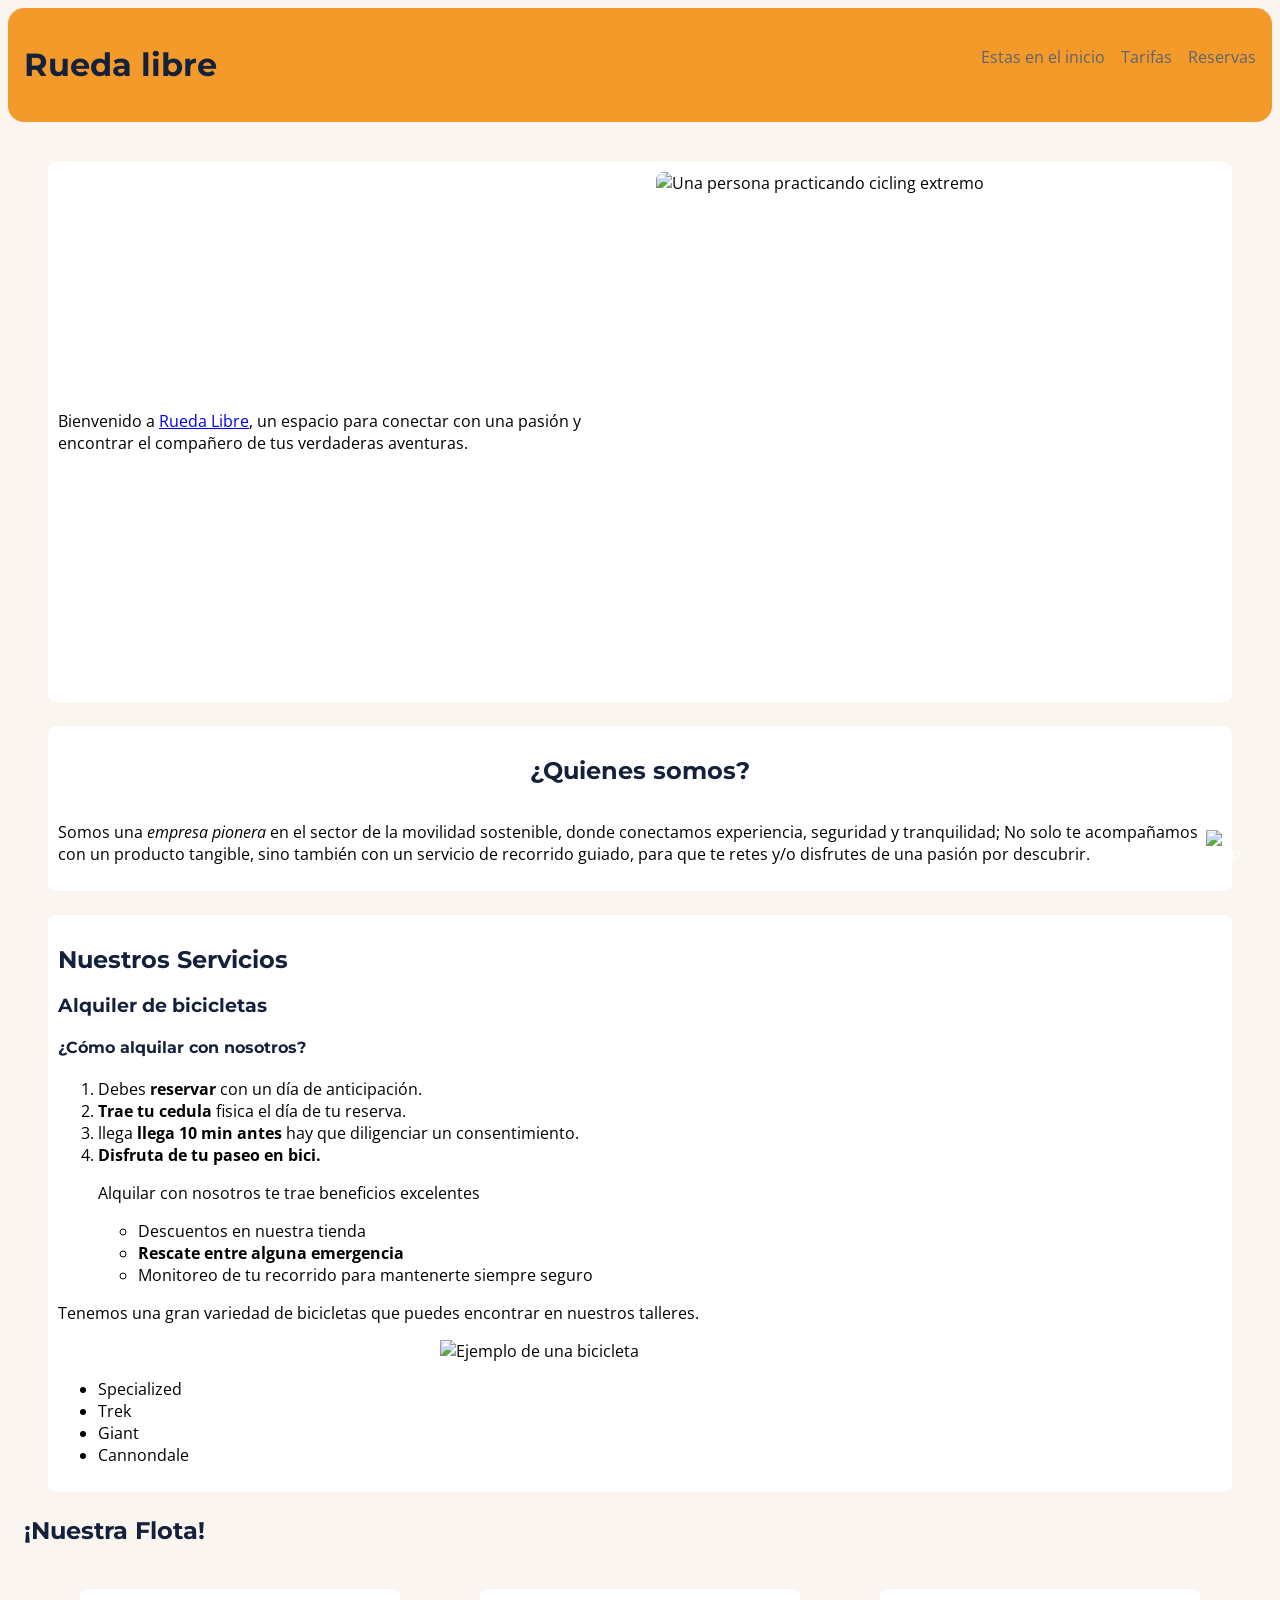
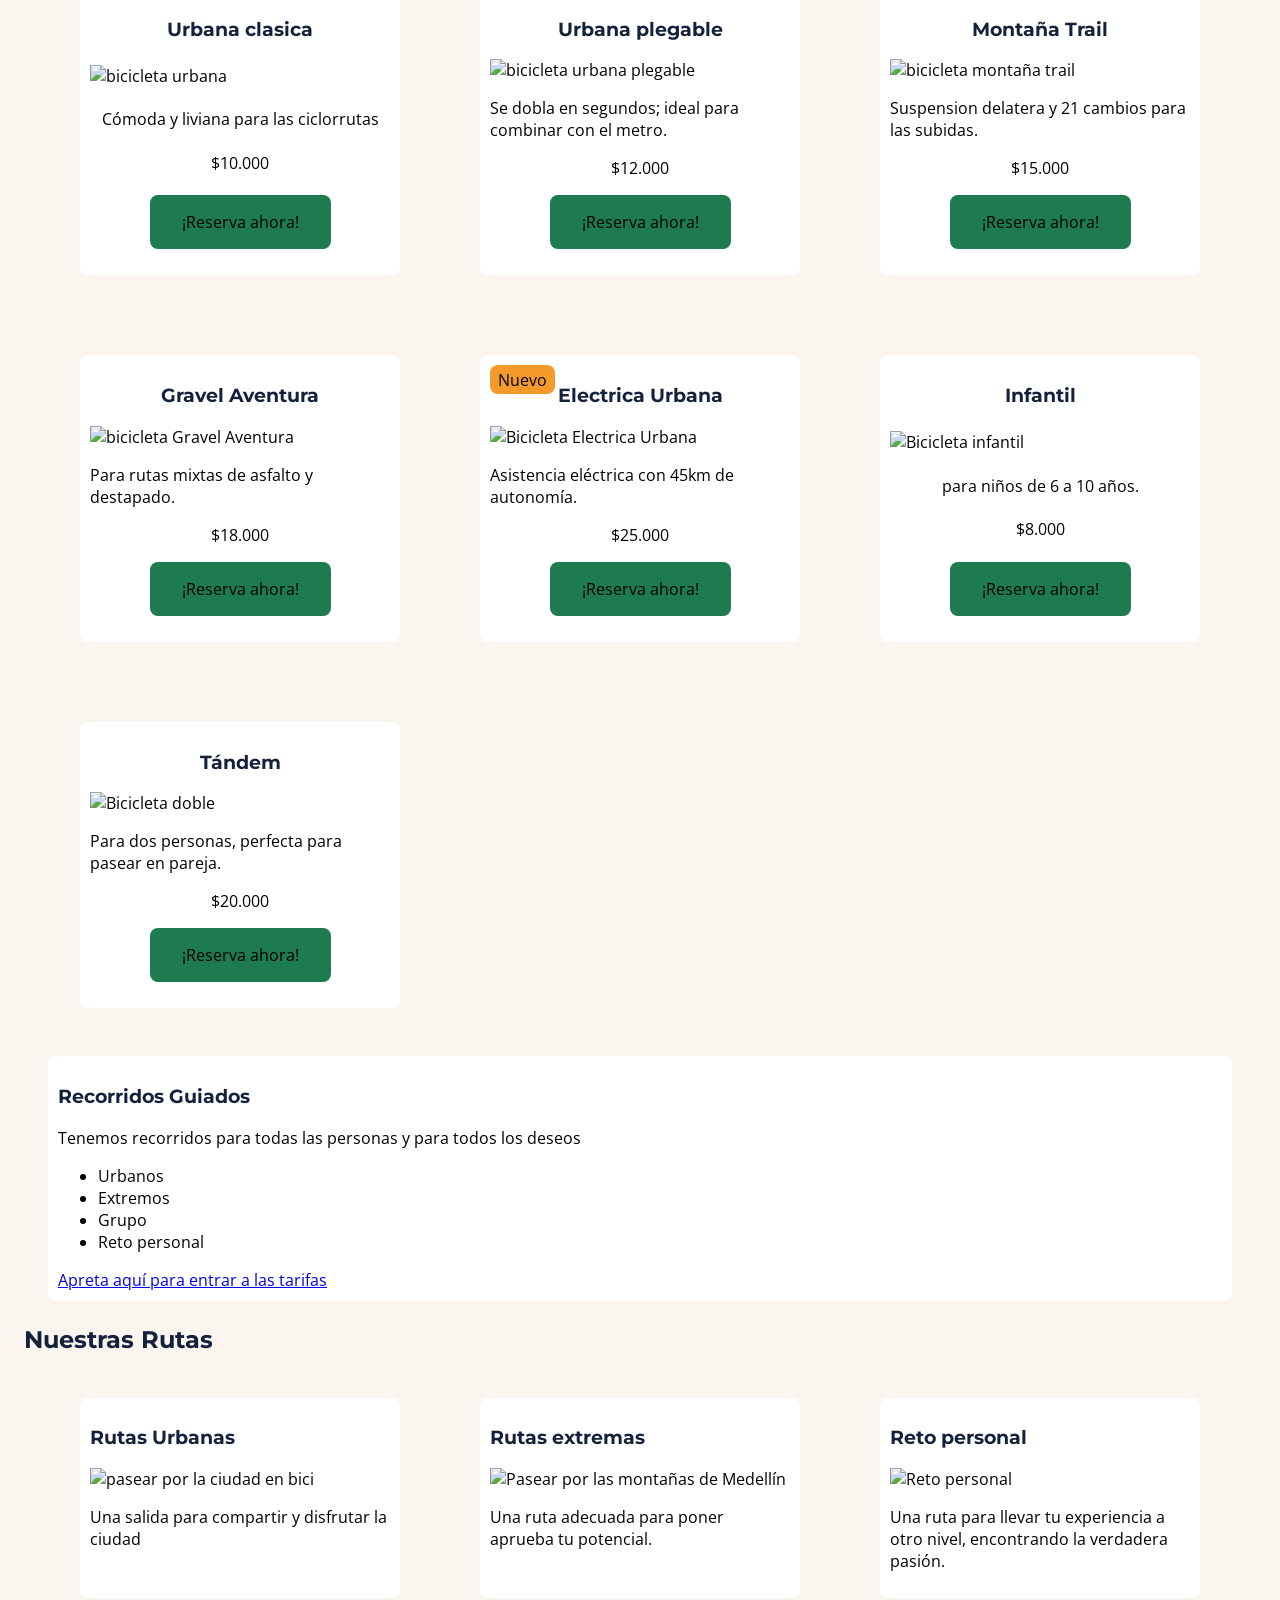
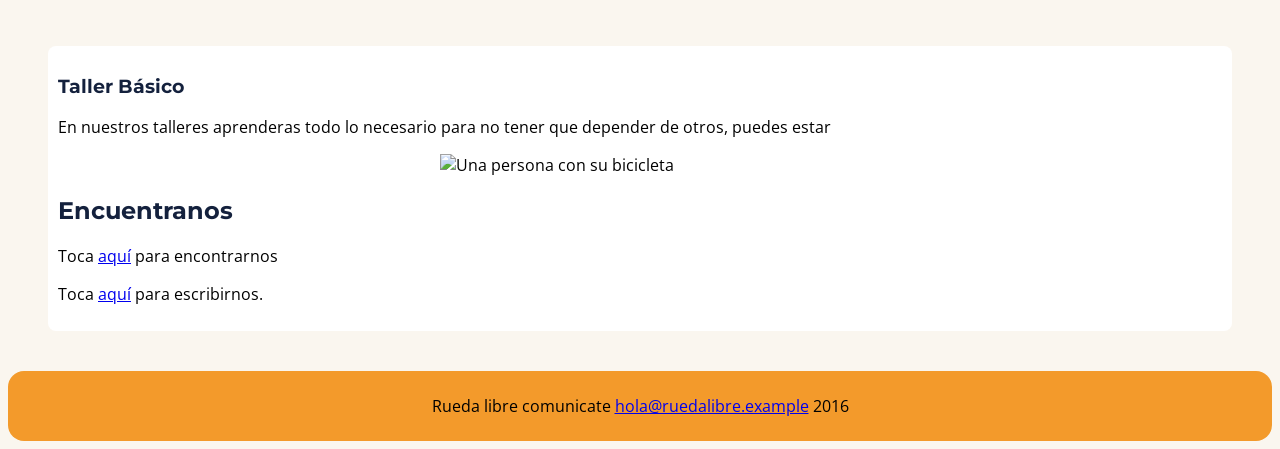
==== index.html @ 7bfc5695 "fear:  nada de css" ====
<!DOCTYPE html>
<html lang="es">
<head>
    <meta charset="UTF-8">
    <meta name="viewport" content="width=device-width, initial-scale=1.0">
    <title>Rueda libre| Alquiler de Bicicletas Medellín</title>
    <link rel="preconnect" href="https://fonts.googleapis.com">
    <link rel="preconnect" href="https://fonts.gstatic.com" crossorigin>
    <link href="https://fonts.googleapis.com/css2?family=Montserrat&display=swap" rel="stylesheet">
    <link rel="preconnect" href="https://fonts.googleapis.com">
    <link rel="preconnect" href="https://fonts.gstatic.com" crossorigin>
    <link href="https://fonts.googleapis.com/css2?family=Montserrat:wght@700&family=Open+Sans:ital,wght@0,300..800;1,300..800&display=swap" rel="stylesheet">
    <link rel="stylesheet" href="css/style.css">
    <script src="https://cdn.jsdelivr.net/npm/@popperjs/core@2.11.8/dist/umd/popper.min.js" integrity="sha384-I7E8VVD/ismYTF4hNIPjVp/Zjvgyol6VFvRkX/vR+Vc4jQkC+hVqc2pM8ODewa9r" crossorigin="anonymous"></script>
</head>

<body>
    <header>
        <h1> Rueda libre</h1>
        <nav id = "menu1" class = "activo">
            <ul id = "menu" class = "activo">
            
                <li><a href="../index.html">Estas en el inicio</a></li>
                <li><a href="paginas/tarifas.html">Tarifas</a></li>
                <li><a href="paginas/reservas.html">Reservas</a></li>
            
            </ul>
        </nav>
    </header>
    <main>
    <section class = "portada tarjetas">
        <article class = "portada-texto">
            <p>Bienvenido a <a href="#Encuentranos">Rueda Libre</a>, un espacio para conectar con una pasión y encontrar
                el compañero de tus verdaderas aventuras.
            </p>
        </article>
        <div class="portada-imagen"> 
            <img src="img/portada.jpg" alt="Una persona practicando cicling extremo" width="400 px" >
        </div>
    </section>
    <section class="tarjetas">
        <article class="portada-texto">
            <h2>¿Quienes somos?</h2>

                <p> Somos una <em>empresa pionera</em> en el sector de la movilidad sostenible, donde conectamos
                    experiencia, seguridad y tranquilidad; No solo te acompañamos con un producto tangible,
                    sino también con un servicio de recorrido guiado, para que te retes y/o disfrutes de una 
                    pasión por descubrir.
                </p>
        </article>

    </section>

    <section class = "tarjetas">
        <h2>Nuestros Servicios</h2>
            
            <h3>Alquiler de bicicletas</h3>
                <h4>¿Cómo alquilar con nosotros?</h4>
                    <ol>
                        <li>Debes <Strong>reservar</Strong> con un día de anticipación.</li>
                        <li><strong>Trae tu cedula</strong> fisica el día de tu reserva.</li>
                        <li>llega <strong>llega 10 min antes </strong>hay que diligenciar un consentimiento.</li>
                        <li><strong>Disfruta de tu paseo en bici.</strong></li>
                        <p>Alquilar con nosotros te trae beneficios excelentes</p>
                            <ul>
                                <li>Descuentos en nuestra tienda</li>
                                <li><strong>Rescate entre alguna emergencia</strong></li>
                                <li>Monitoreo de tu recorrido para mantenerte siempre seguro</li>
                            </ul>
                    </ol>
                <p>Tenemos una gran variedad de bicicletas que puedes encontrar en nuestros talleres.</p>
                <img src="img/images.jpeg" alt="Ejemplo de una bicicleta" width="400px">
                    <ul>
                        <li>Specialized</li>
                        <li>Trek</li>
                        <li>Giant</li>
                        <li>Cannondale</li>
                    </ul>

        </section>

        <section >
            <h2 >¡Nuestra Flota!</h2>
            <div class="flet-grid">
            <article class = "tarjetas bicicletas">
                <h3>Urbana clasica</h3>
                <img src="img/bicicleta.jpeg" alt="bicicleta urbana">
                <p>Cómoda y liviana para las ciclorrutas</p>
                <span>$10.000 </span>
                <p><a href="paginas/reservas.html" class="cta-boton">¡Reserva ahora!</a></p>
            </article>
            <article class = "tarjetas bicicletas"> 
                <h3>Urbana plegable</h3>
                <img src="img/plegable.jpg" alt="bicicleta urbana plegable" width="100%" height=auto>
                <p>Se dobla en segundos; ideal para combinar con el metro.</p>
                <span>$12.000</span>
                <p><a href="paginas/reservas.html" class="cta-boton">¡Reserva ahora!</a></p>
            </article>
            <article class = "tarjetas bicicletas">
                <h3>Montaña Trail</h3>
                <img src="img/trail.jpeg" alt="bicicleta montaña trail" width="100%" height=auto>
                <p>Suspension delatera y 21 cambios para las subidas.</p>
                <span>$15.000</span>
                <p><a href="paginas/reservas.html" class="cta-boton">¡Reserva ahora!</a></p>
            </article>
            <article class = "tarjetas bicicletas">
                <h3>Gravel Aventura</h3>
                <img src = "img/aventura.jpeg" alt = "bicicleta Gravel Aventura" width="100%" height= auto>
                <p>Para rutas mixtas de asfalto y destapado.</p>
                <span>$18.000</span>
                <p><a href="paginas/reservas.html" class="cta-boton">¡Reserva ahora!</a></p>
            </article>
            <article class = "tarjetas bicicletas">
                <h3>Electrica Urbana</h3>
                <span class="etiqueta">Nuevo</span>
                <img src = "img/electricra.avif" alt="Bicicleta Electrica Urbana" width="100%" height=auto>
                <p>Asistencia eléctrica con 45km de autonomía.</p>
                <span>$25.000</span>
                <p><a href="paginas/reservas.html" class="cta-boton">¡Reserva ahora!</a></p>
            </article>
            <article class = "tarjetas bicicletas" >
                <h3>Infantil</h3>
                <img src = "img/infantil.webp" alt = "Bicicleta infantil" width="100%" height=auto>
                <p>para niños de 6 a 10 años.</p>
                <span>$8.000</span>
                <p><a href="paginas/reservas.html" class="cta-boton">¡Reserva ahora!</a></p>
            </article>
             <article class = "tarjetas bicicletas" >
                <h3>Tándem</h3>
                <img src = "img/Tadem.jpg" alt = "Bicicleta doble" width="100%" height=auto>
                <p>Para dos personas, perfecta para pasear en pareja.</p>
                <span>$20.000</span>
                <p><a href="paginas/reservas.html" class="cta-boton">¡Reserva ahora!</a></p>
            </article>

            </div>
        </section>

        <section class = "tarjetas">        
            <h3>Recorridos Guiados</h3>
                    <p>Tenemos recorridos para todas las personas y para todos los deseos</p>
                        <ul>
                            <li>Urbanos</li>
                            <li>Extremos</li>
                            <li>Grupo</li>
                            <li>Reto personal</li>
                        </ul>
                        <a href="paginas/tarifas.html#precios-de-recorridos">Apreta aquí para entrar a las tarifas</a>
        </section>

        <section>
            <h2>Nuestras Rutas</h2>
             <div class="flet-grid">
                <article class="tarjetas biciletas"> 
                    <h3>Rutas Urbanas</h3>
                    <img src="img/rutaurbana.jpg" alt="pasear por la ciudad en bici" width=100% height=auto>
                    <p>Una salida para compartir y disfrutar la ciudad</p>

                </article>
                <article class="tarjetas biciletas">
                    <h3>Rutas extremas</h3>
                    <img src="img/ruta-extrema.jpg" alt="Pasear por las montañas de Medellín" width=100% height=auto>

                    <p>Una ruta adecuada para poner aprueba tu potencial.</p>
                </article>
                
                <article class="tarjetas biciletas" >
                    <h3>Reto personal</h3>
                    <img src="img/retopersonal.jpg" alt="Reto personal" width=100% height=auto>
                    <p>Una ruta para llevar tu experiencia a otro nivel, encontrando la verdadera pasión.</p>
                </article>
            </div>
        </section>

        <section class = "tarjetas">           
            <h3>Taller Básico</h3>
                <p>En nuestros talleres aprenderas todo lo necesario para 
                    no tener que depender de otros, puedes estar 
                </p>
                <img src="img/Bicicleta.avif" alt="Una persona con su bicicleta" width="400 px">
            <h2 id="Encuentranos">Encuentranos</h2>
            <p>Toca <a href="https://www.google.com/maps/place/De+Moda+Outlet/data=!4m2!3m1!1s0x0:0x5a77c25c8a5faf3a?sa=X&ved=1t:2428&ictx=111">aquí</a> para encontrarnos</p>

            <p>Toca <a href="mailto:hola@ruedalibre.example">aquí</a> para escribirnos.</p>
        </section>           
        </main>

        <footer>
           <p>Rueda libre
            comunicate <a href="mailto:hola@ruedalibre.example">hola@ruedalibre.example</a>
            2016
            </p>
        </footer>

     <a href="https://wa.me/573000000000" class="whatsapp" 
    target="_blank" aria-label="Contactanos por WPP" rel="noopener noreferrer"><img src="img/whatsapp.webp" alt="WPP" width="50"></a>

</body>

</html>
---- css/style.css ----
:root {
    --botones--enlaces: #1E7A4F;
    --titulos--encabezados: #14213D;
    --fondo--general: #FAF6EF;
    --texto--secundario: #5B6470;
    --fuente--titulos: 'Montserrat', sans-serif;
    --fuente--texto: 'Open Sans', sans-serif;
    
    --espacio-xs: 0.25rem;
    --espacio-sm: 0.5rem;
    --espacio-md: 1rem;
    --espacio-lg: 1.5rem;
    --espacio-xl: 2rem;
    --radio: 0.5rem;
}

*,
*::before,
*::after {
    box-sizing: border-box;
}

body {
    font-family: var(--fuente--texto);
    background-color: var(--fondo--general);
}

body h1, body h2, body h3, body h4, body h5, body h6 {
    font-family: var(--fuente--titulos);
    color: var(--titulos--encabezados);
}

main, header, footer {
    max-width: 100%;
    margin: 0 auto;
    padding: var(--espacio-md);
}

header {
    display: flex;
    justify-content: space-between;
    align-items: center;
    background-color: #F39A2B;
    padding: 0.5rem;
    border-radius: 1rem;
    transition: transform 0.2s ease;
}

footer {
    display: flex;
    justify-content: space-evenly;
    align-items: flex-start;
    flex-wrap: wrap;
    background-color: #F39A2B;
    padding: 0.5rem;
    border-radius: 1rem;
    transition: transform 0.2s ease;
}

#menu {
    display: flex;
    gap: 1.5rem;
    flex-wrap: wrap;
}

#menu a { 
    color: var(--texto--secundario); 
    transition: all 0.3s ease;
    text-decoration: none;
}

#menu a.activo,
#menu a:hover,
#menu a:focus { 
    color: var(--botones--enlaces); 
    font-weight: 600; 
}

img {
    max-width: 100%;
    display: flex;
    margin: 0 auto;
}

.portada {
    min-height: 60vh;
    display: grid;
    grid-template-columns: 1fr 1fr;
    gap: 2rem;
    align-items: center;
    justify-content: center;
}

.portada-imagen,
.portada-texto {
    width: 100%;
    flex-direction: column;
    position: relative;
}

.servicio {
    padding: var(--espacio-md);
    border: 1px solid var(--titulos--encabezados);
    border-radius: var(--radio);
    background-color: var(--texto--secundario);
    margin-bottom: var(--espacio-lg);
}

.servicio img {
    width: 100%;
    height: auto;
    display: block;
    border-radius: var(--radio);
}

table {
    width: 100%;
    border-collapse: collapse;
}

th, td {
    padding: var(--espacio-sm) var(--espacio-md);
    border: 1px solid var(--texto--secundario);
    text-align: left;
}

th {
    background-color: var(--texto--secundario);
    color: var(--titulos--encabezados);
}

/* Estilos de Formularios */
.formulario fieldset {
    margin-bottom: var(--espacio-lg);
    padding: var(--espacio-md);
    border: 1px solid #ccc;
    border-radius: var(--radio);
}

.formulario label {
    display: block;             
    margin-bottom: var(--espacio-xs);
    font-weight: 600;
}

.formulario input:not([type="radio"]):not([type="checkbox"]),
.formulario select,
.formulario textarea {
    width: 100%;              
    padding: 8px 10px;
    border: 2px solid #ccc;
    border-radius: 6px;
    background-color: #fff;
    transition: border-color 0.3s, box-shadow 0.3s, background-color 0.3s;
}

.formulario input:not([type="radio"]):not([type="checkbox"]):focus,
.formulario select:focus,
.formulario textarea:focus {
    outline: 3px solid var(--botones--enlaces);
    outline-offset: 2px;
    border-color: var(--botones--enlaces);
    background-color: #fff;
}

.formulario input[type="radio"]:focus,
.formulario input[type="checkbox"]:focus {
    outline: 3px solid var(--botones--enlaces);
    outline-offset: 2px;
}

.whatsapp{
    position: fixed;
    bottom: var(--espacio-lg);
    right: var(--espacio-md);
    background-color: var(--verde-ruta);
    color: #FFFFFF;
    padding: var(--espacio-sm);
    border-radius: 8px;
    text-decoration: none;
    z-index: 1000;
}

.etiqueta {
    position: absolute;
    top: 10px;
    left: 10px;
    background-color: #F39A2B;
    color: #030303;
    padding: 0.2rem 0.5rem;
    border-radius: var(--radio);
    
}

.cta-boton {
    display: inline-block;
    background-color: var(--botones--enlaces);
    color: black;
    padding: var(--espacio-md) var(--espacio-xl);
    border: none;
    border-radius: var(--radio);
    text-decoration: none;
    cursor: pointer;
    text-align: center;
    transition: background-color 0.3s ease, transform 0.2s ease;
}

.cta-boton:hover {
    background-color: #14532d; 
    transform: scale(1.05); 
}

.tarjetas {
    display: block;
    background-color: #ffff;
    border-radius: 8px;                
    padding: 10px;
    margin: var(--espacio-lg);              
    transition: transform 0.2s ease; 
    position: relative;
}

.flet-grid {
    display: grid;
    gap: 2rem;
    grid-template-columns: repeat(auto-fit, minmax(20rem, 1fr));
    padding-inline: 2rem;
}

.bicicletas {
    display: flex;
    flex-direction: column;
    justify-content: space-between;
}

.bicicletas img {
    width: 100%;
    height: auto;
    object-fit: cover;
}

article {
    display: flex;
    align-items: center;
    justify-content: center;
}

article p {
    flex-direction: row;
}

/* Contenedor principal de reservas en medida 2:1 */
#direccion {
    display: grid;
    grid-template-columns: 1fr;
    gap: 2rem;
    align-items: center;
}

.tarjeta-contacto{
    flex-wrap: wrap;
}

.portada {
    display: grid;
    grid-template-columns: 1fr 1fr;
    gap: 2rem;
    align-items: center;
    min-height: 60vh;
}

/* Contenedor de la imagen */
.portada-imagen {
    width: 100%;
    height: 100%;
    max-height: auto; /* Limita la altura máxima para que no sea muy gigante */
    overflow: hidden;
    border-radius: var(--radio); /* Usa tu variable de radio */
    display: flex;
    justify-content: center;
    align-items: center;
}

/* Estilos de la imagen de portada */
.portada-imagen img {
    width: 100%;
    height: 100%;
    object-fit: cover; /* Evita que la imagen se deforme, rellenando el espacio de forma proporcional */
    object-position: center; /* Centra la imagen perfectamente */
}

.linea{
    display: grid;
    grid-template-columns: 1fr 1fr;
    gap: 2rem;
    align-items: center;
}

img {
    max-width: 100%;
    height: auto;
    display: block;
    margin: 0 auto;
}

/* ESTILOS BASE (Móvil: Menú debajo y centrado) */
header {
    display: flex;
    flex-direction: column;
    align-items: center;
    text-align: center;
    background-color: #F39A2B;
    padding: 1rem;
    border-radius: 1rem;
}

#menu {
    display: flex;
    justify-content: center;
    gap: 1rem;
    flex-wrap: wrap;
    padding: 0;
    margin-top: 0.5rem;
    list-style: none;
}

/* TABLET Y ESCRITORIO (Desde 768px en adelante) */
@media (min-width: 768px) {
    header {
        flex-direction: row; /* Vuelve a estar lado a lado */
        justify-content: space-between;
        align-items: center;
    }
    
    #menu {
        margin-top: 0;
    }
}

/* Estilos base móviles para las tablas */
table {
    width: 100%;
    border-collapse: collapse;
    font-size: 0.85rem; /* Letra más compacta para móvil */
}

th, td {
    padding: 0.4rem 0.6rem; /* Relleno reducido para que quepa todo */
    border: 1px solid var(--texto--secundario);
    text-align: left;
}

/* --- TABLET (Mínimo 768px) --- */
@media (min-width: 768px) {
    .portada {
        display: grid;
        grid-template-columns: 1fr 1fr;
        gap: 2rem;
        align-items: center;
    }
}

/* --- ESCRITORIO (Mínimo 1200px) --- */
@media (min-width: 1200px) {
    /* Aquí activamos el diseño 2:1 que querías para reservas */
    #direccion {
        display: grid;
        grid-template-columns: 2fr 1fr;
        gap: 2rem;
        align-items: start;
    }
}
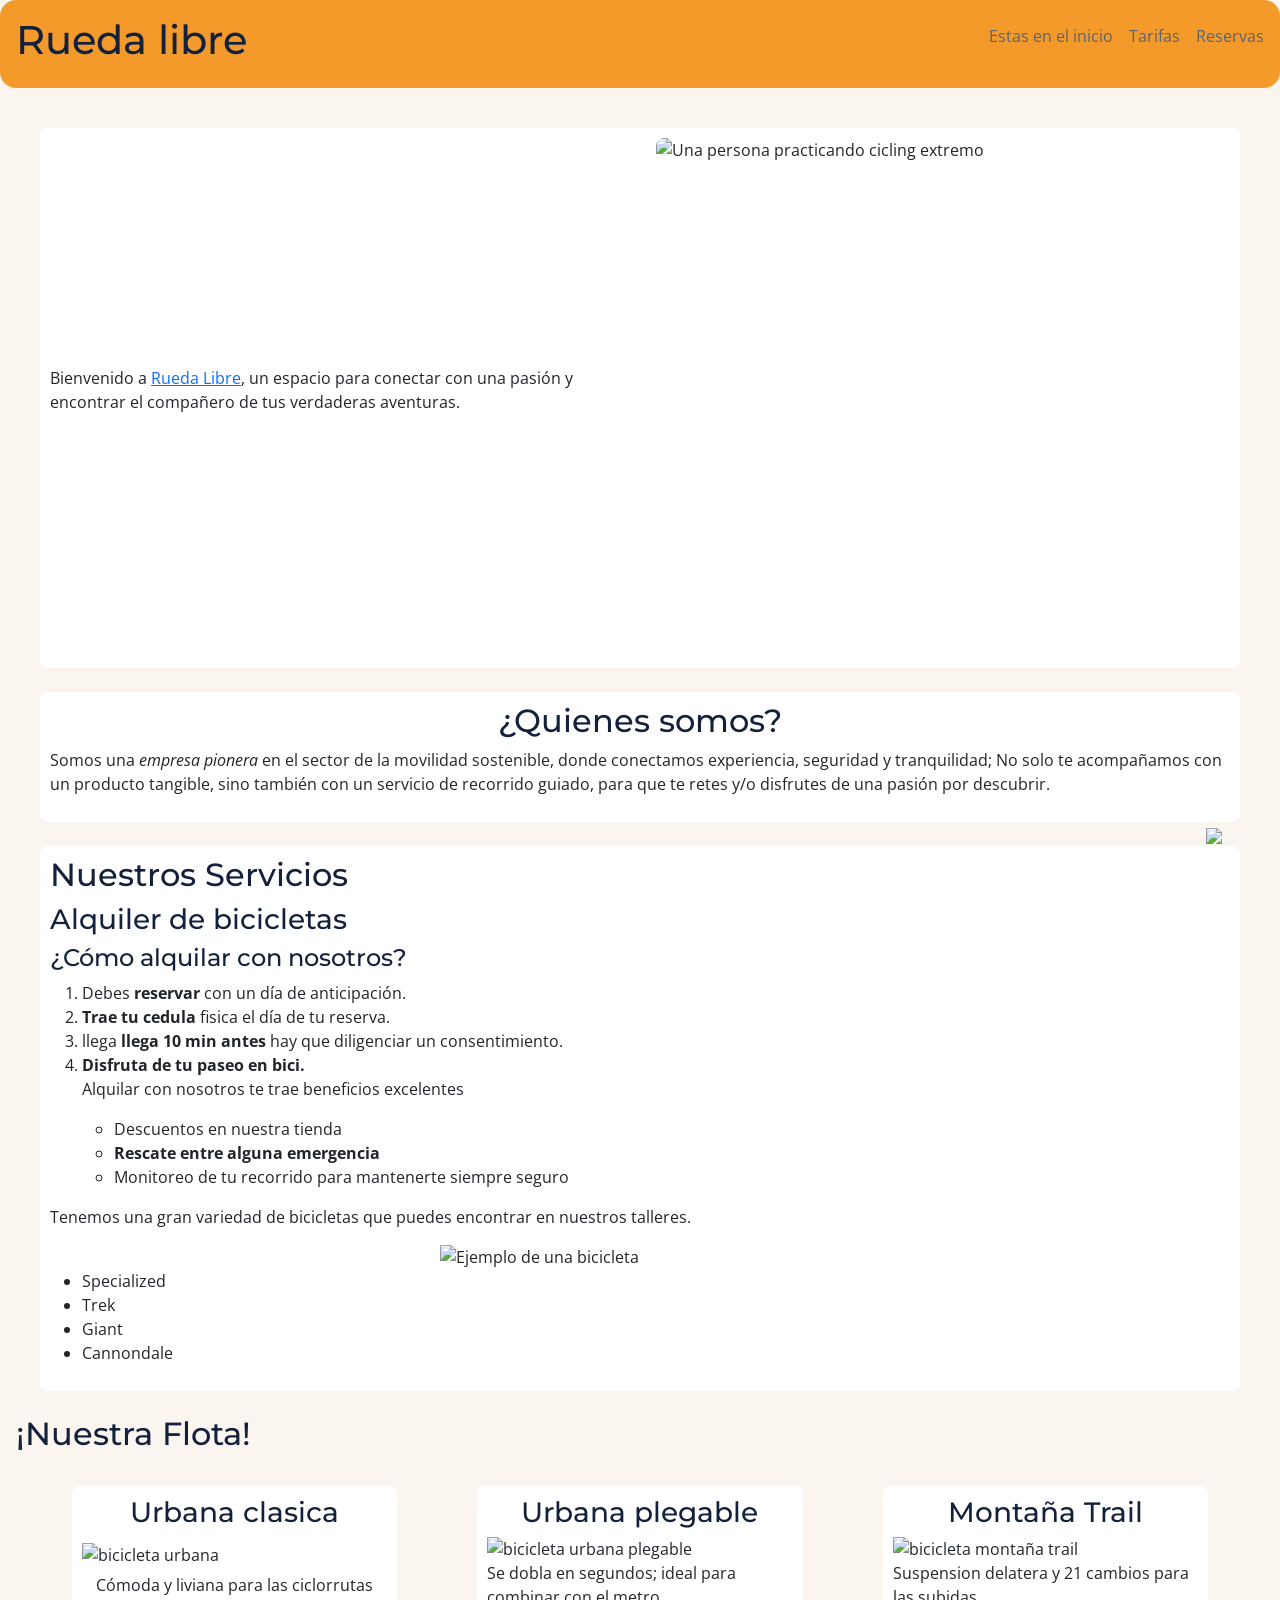
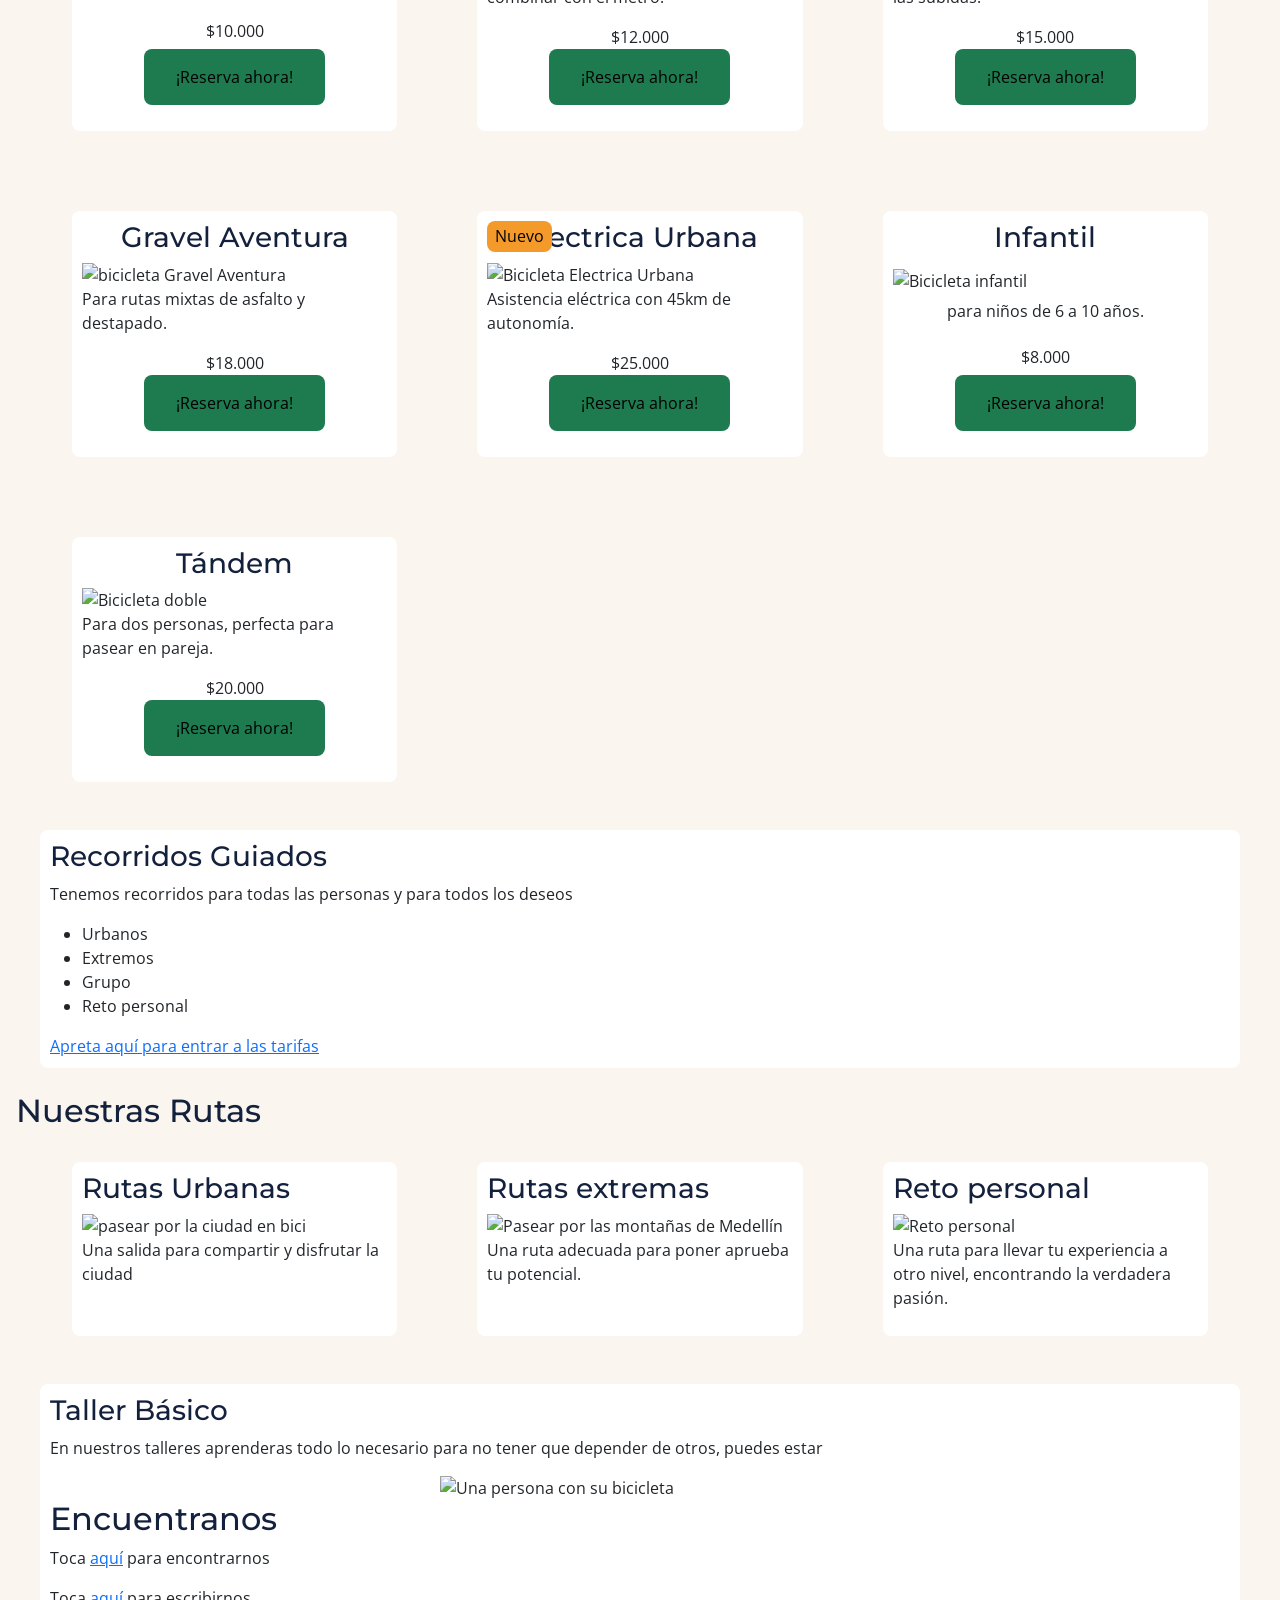
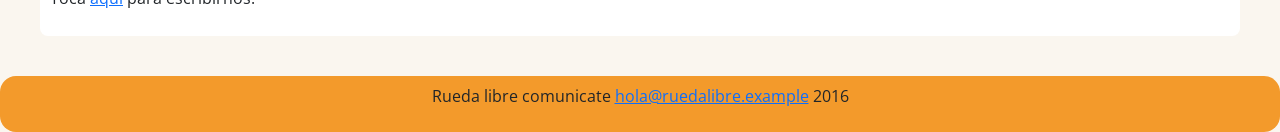
==== commit ce8bf4d0: "fear: importando el boostrap" ====
--- a/index.html
+++ b/index.html
@@ -10,8 +10,9 @@
     <link rel="preconnect" href="https://fonts.googleapis.com">
     <link rel="preconnect" href="https://fonts.gstatic.com" crossorigin>
     <link href="https://fonts.googleapis.com/css2?family=Montserrat:wght@700&family=Open+Sans:ital,wght@0,300..800;1,300..800&display=swap" rel="stylesheet">
+   <link href="https://cdn.jsdelivr.net/npm/bootstrap@5.3.3/dist/css/bootstrap.min.css" rel="stylesheet" integrity="sha384-QWTKZyjpPEjISv5WaRU9OFeRpok6YctnYmDr5pNlyT2bRjXh0JMhjY6hW+ALEwIH" crossorigin="anonymous">
     <link rel="stylesheet" href="css/style.css">
-    <script src="https://cdn.jsdelivr.net/npm/@popperjs/core@2.11.8/dist/umd/popper.min.js" integrity="sha384-I7E8VVD/ismYTF4hNIPjVp/Zjvgyol6VFvRkX/vR+Vc4jQkC+hVqc2pM8ODewa9r" crossorigin="anonymous"></script>
+
 </head>
 
 <body>
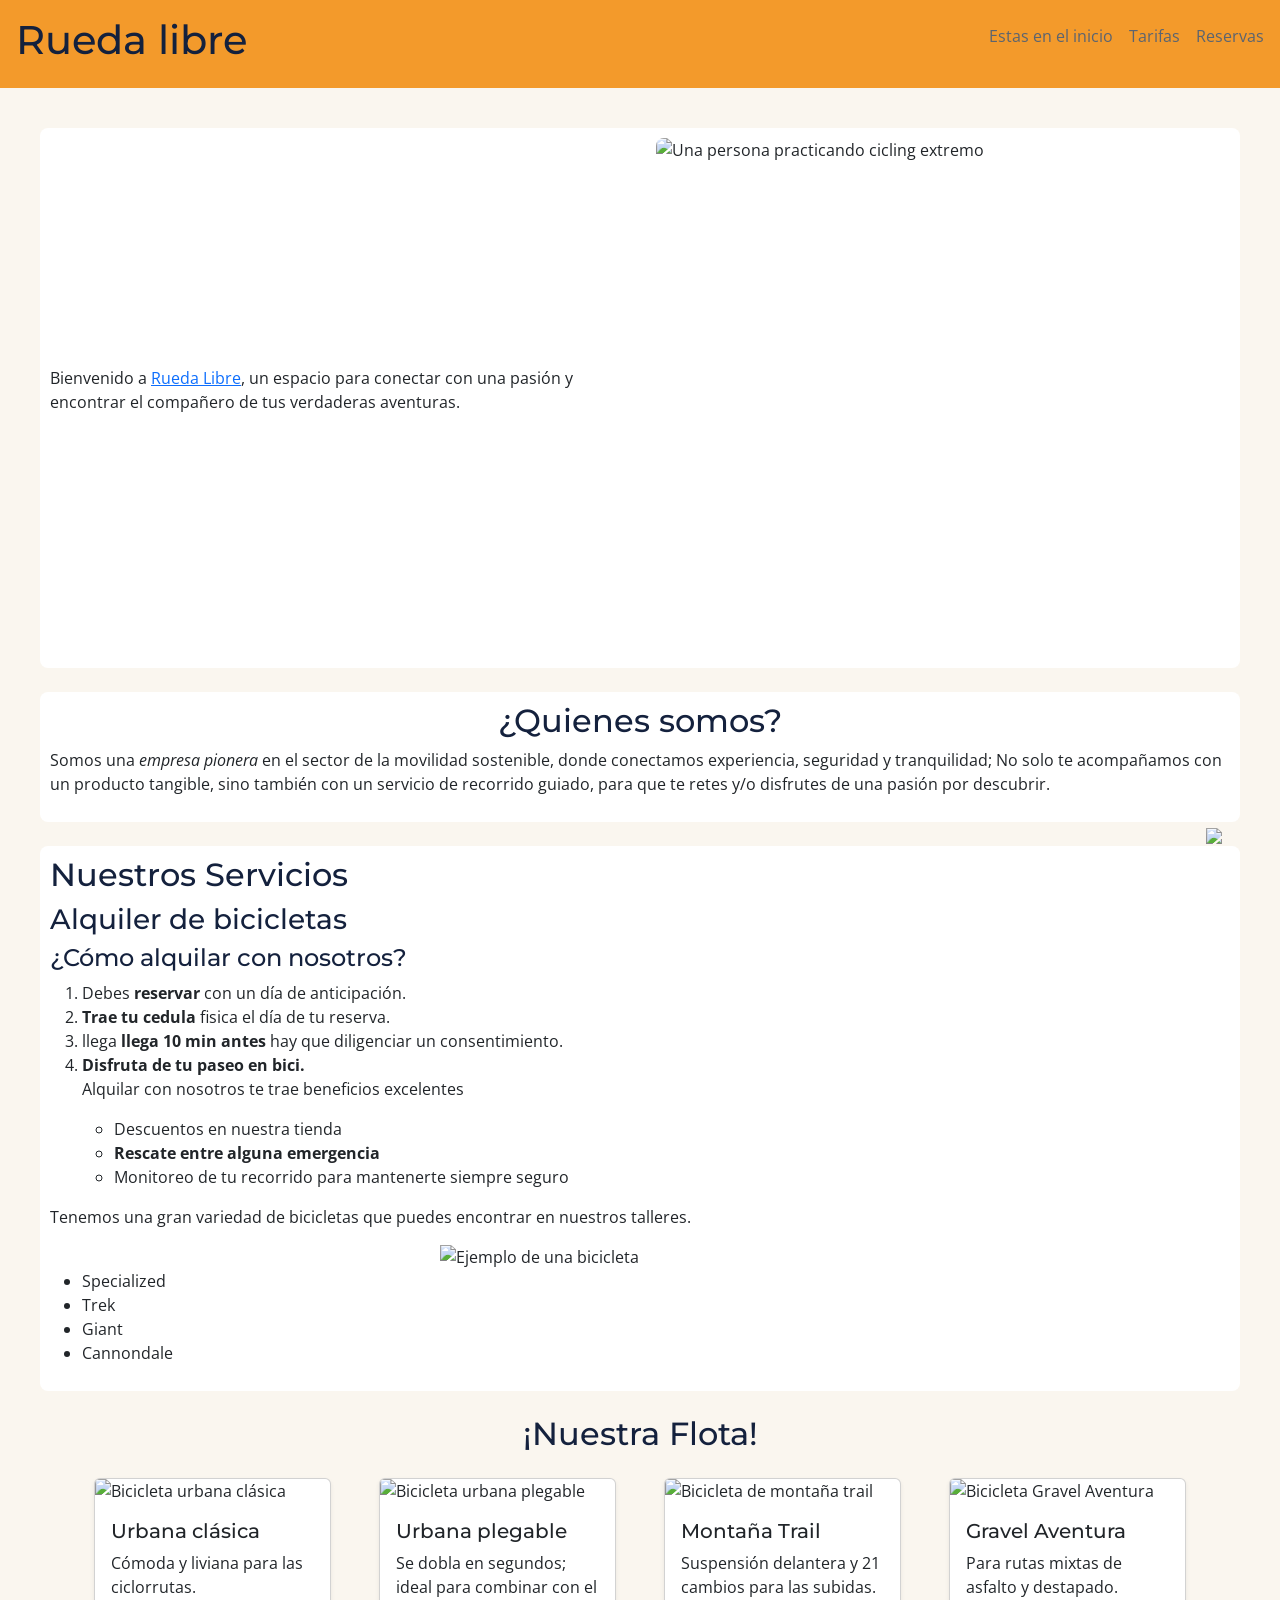
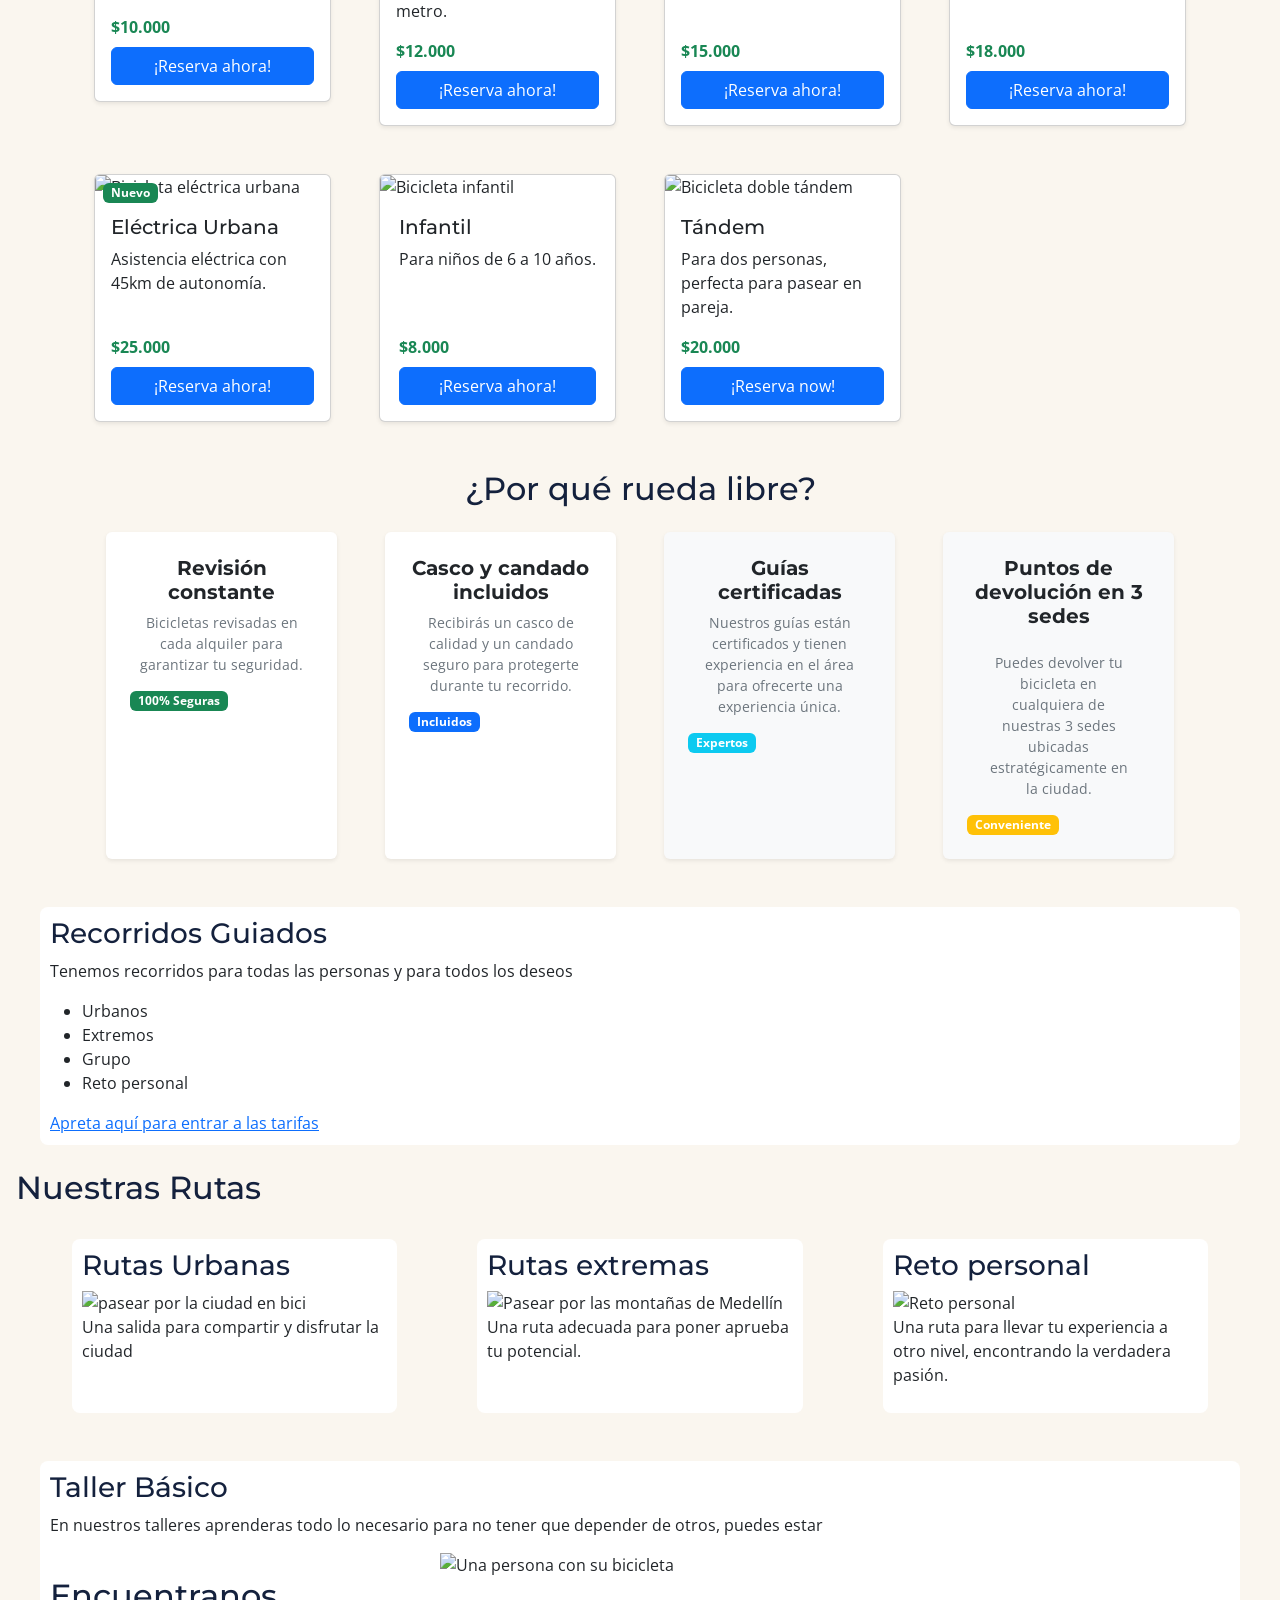
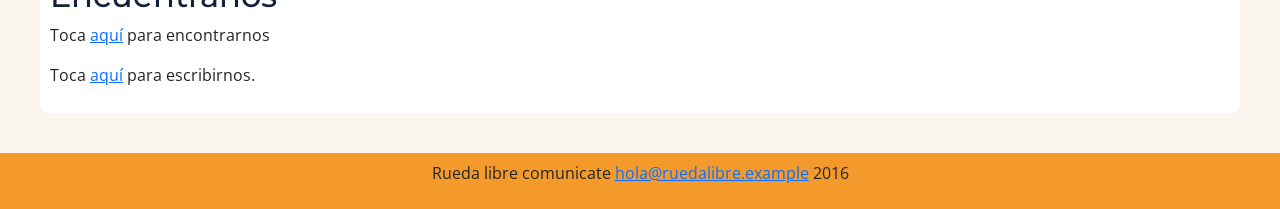
==== commit 87fd2fc1: "fear:modificación de los espacios con boostrap en reservas y tarifas" ====
--- a/index.html
+++ b/index.html
@@ -80,59 +80,151 @@
 
         </section>
 
-        <section >
-            <h2 >¡Nuestra Flota!</h2>
-            <div class="flet-grid">
-            <article class = "tarjetas bicicletas">
-                <h3>Urbana clasica</h3>
-                <img src="img/bicicleta.jpeg" alt="bicicleta urbana">
-                <p>Cómoda y liviana para las ciclorrutas</p>
-                <span>$10.000 </span>
-                <p><a href="paginas/reservas.html" class="cta-boton">¡Reserva ahora!</a></p>
-            </article>
-            <article class = "tarjetas bicicletas"> 
-                <h3>Urbana plegable</h3>
-                <img src="img/plegable.jpg" alt="bicicleta urbana plegable" width="100%" height=auto>
-                <p>Se dobla en segundos; ideal para combinar con el metro.</p>
-                <span>$12.000</span>
-                <p><a href="paginas/reservas.html" class="cta-boton">¡Reserva ahora!</a></p>
-            </article>
-            <article class = "tarjetas bicicletas">
-                <h3>Montaña Trail</h3>
-                <img src="img/trail.jpeg" alt="bicicleta montaña trail" width="100%" height=auto>
-                <p>Suspension delatera y 21 cambios para las subidas.</p>
-                <span>$15.000</span>
-                <p><a href="paginas/reservas.html" class="cta-boton">¡Reserva ahora!</a></p>
-            </article>
-            <article class = "tarjetas bicicletas">
-                <h3>Gravel Aventura</h3>
-                <img src = "img/aventura.jpeg" alt = "bicicleta Gravel Aventura" width="100%" height= auto>
-                <p>Para rutas mixtas de asfalto y destapado.</p>
-                <span>$18.000</span>
-                <p><a href="paginas/reservas.html" class="cta-boton">¡Reserva ahora!</a></p>
-            </article>
-            <article class = "tarjetas bicicletas">
-                <h3>Electrica Urbana</h3>
-                <span class="etiqueta">Nuevo</span>
-                <img src = "img/electricra.avif" alt="Bicicleta Electrica Urbana" width="100%" height=auto>
-                <p>Asistencia eléctrica con 45km de autonomía.</p>
-                <span>$25.000</span>
-                <p><a href="paginas/reservas.html" class="cta-boton">¡Reserva ahora!</a></p>
-            </article>
-            <article class = "tarjetas bicicletas" >
-                <h3>Infantil</h3>
-                <img src = "img/infantil.webp" alt = "Bicicleta infantil" width="100%" height=auto>
-                <p>para niños de 6 a 10 años.</p>
-                <span>$8.000</span>
-                <p><a href="paginas/reservas.html" class="cta-boton">¡Reserva ahora!</a></p>
-            </article>
-             <article class = "tarjetas bicicletas" >
-                <h3>Tándem</h3>
-                <img src = "img/Tadem.jpg" alt = "Bicicleta doble" width="100%" height=auto>
-                <p>Para dos personas, perfecta para pasear en pareja.</p>
-                <span>$20.000</span>
-                <p><a href="paginas/reservas.html" class="cta-boton">¡Reserva ahora!</a></p>
-            </article>
+        <section class="container g-5">
+    <h2 class="text-center mb-4">¡Nuestra Flota!</h2>
+    <div class="row g-5">
+        
+        <div class="col-5 col-sm-6 col-lg-4 col-xl-3">
+            <article class="card h-10 shadow-sm">
+                <img src="img/bicicleta.jpeg" class="card-img-top" alt="Bicicleta urbana clásica">
+                <div class="card-body d-flex flex-column">
+                    <h3 class="card-title h5">Urbana clásica</h3>
+                    <p class="card-text">Cómoda y liviana para las ciclorrutas.</p>
+                    <div class="mt-auto">
+                        <p class="fw-bold text-success mb-2">$10.000</p>
+                    </div>
+
+                    <a href="paginas/reservas.html" class="btn btn-primary w-100 text-center text-white">¡Reserva ahora!</a>
+                </div>
+            </article>
+        </div>
+
+        <div class="col-12 col-sm-6 col-lg-4 col-xl-3">
+            <article class="card h-100 shadow-sm">
+                <img src="img/plegable.jpg" class="card-img-top" alt="Bicicleta urbana plegable">
+                <div class="card-body d-flex flex-column">
+                    <h3 class="card-title h5">Urbana plegable</h3>
+                    <p class="card-text">Se dobla en segundos; ideal para combinar con el metro.</p>
+                    <div class="mt-auto">
+                        <p class="fw-bold text-success mb-2">$12.000</p>
+                        <a href="paginas/reservas.html" class="btn btn-primary w-100">¡Reserva ahora!</a>
+                    </div>
+                </div>
+            </article>
+        </div>
+
+        <div class="col-12 col-sm-6 col-lg-4 col-xl-3">
+            <article class="card h-100 shadow-sm">
+                <img src="img/trail.jpeg" class="card-img-top" alt="Bicicleta de montaña trail">
+                <div class="card-body d-flex flex-column">
+                    <h3 class="card-title h5">Montaña Trail</h3>
+                    <p class="card-text">Suspensión delantera y 21 cambios para las subidas.</p>
+                    <div class="mt-auto">
+                        <p class="fw-bold text-success mb-2">$15.000</p>
+                        <a href="paginas/reservas.html" class="btn btn-primary w-100">¡Reserva ahora!</a>
+                    </div>
+                </div>
+            </article>
+        </div>
+
+        <div class="col-12 col-sm-6 col-lg-4 col-xl-3">
+            <article class="card h-100 shadow-sm">
+                <img src="img/aventura.jpeg" class="card-img-top" alt="Bicicleta Gravel Aventura">
+                <div class="card-body d-flex flex-column">
+                    <h3 class="card-title h5">Gravel Aventura</h3>
+                    <p class="card-text">Para rutas mixtas de asfalto y destapado.</p>
+                    <div class="mt-auto">
+                        <p class="fw-bold text-success mb-2">$18.000</p>
+                        <a href="paginas/reservas.html" class="btn btn-primary w-100">¡Reserva ahora!</a>
+                    </div>
+                </div>
+            </article>
+        </div>
+
+        <div class="col-12 col-sm-6 col-lg-4 col-xl-3">
+            <article class="card h-100 shadow-sm position-relative">
+                <span class="badge bg-success position-absolute top-0 start-0 m-2">Nuevo</span>
+                <img src="img/electricra.avif" class="card-img-top" alt="Bicicleta eléctrica urbana">
+                <div class="card-body d-flex flex-column">
+                    <h3 class="card-title h5">Eléctrica Urbana</h3>
+                    <p class="card-text">Asistencia eléctrica con 45km de autonomía.</p>
+                    <div class="mt-auto">
+                        <p class="fw-bold text-success mb-2">$25.000</p>
+                        <a href="paginas/reservas.html" class="btn btn-primary w-100">¡Reserva ahora!</a>
+                    </div>
+                </div>
+            </article>
+        </div>
+
+        <div class="col-12 col-sm-6 col-lg-4 col-xl-3">
+            <article class="card h-100 shadow-sm">
+                <img src="img/infantil.webp" class="card-img-top" alt="Bicicleta infantil">
+                <div class="card-body d-flex flex-column">
+                    <h3 class="card-title h5">Infantil</h3>
+                    <p class="card-text">Para niños de 6 a 10 años.</p>
+                    <div class="mt-auto">
+                        <p class="fw-bold text-success mb-2">$8.000</p>
+                        <a href="paginas/reservas.html" class="btn btn-primary w-100">¡Reserva ahora!</a>
+                    </div>
+                </div>
+            </article>
+        </div>
+
+        <div class="col-12 col-sm-6 col-lg-4 col-xl-3">
+            <article class="card h-100 shadow-sm">
+                <img src="img/Tadem.jpg" class="card-img-top" alt="Bicicleta doble tándem">
+                <div class="card-body d-flex flex-column">
+                    <h3 class="card-title h5">Tándem</h3>
+                    <p class="card-text">Para dos personas, perfecta para pasear en pareja.</p>
+                    <div class="mt-auto">
+                        <p class="fw-bold text-success mb-2">$20.000</p>
+                        <a href="paginas/reservas.html" class="btn btn-primary w-100">¡Reserva now!</a>
+                    </div>
+                </div>
+            </article>
+        </div>
+
+
+    </div>
+
+    
+    <section class="container my-5 justify-content-center align-items-center">
+        <h2 class="text-center mb-4">¿Por qué rueda libre?</h2>
+        <div class="row g-5">
+
+
+            <article class="col-12 col-md-6 col-lg-3">
+                <div class="card h-100 border-0 shadow-sm p-4 ">
+                    <h3 class="h5 fw-bold text-dark mb-2 text-center">Revisión constante</h3>
+                    <p class="text-secondary small mb-3 text-center">Bicicletas revisadas en cada alquiler para garantizar tu seguridad.</p>
+                    <span class="badge bg-success text-white align-self-start text-center">100% Seguras</span>
+                </div>
+            </article>
+
+
+            <article class="col-12 col-md-6 col-lg-3">
+                <div class="card h-100 border-0 shadow-sm p-4 ">
+                    <h3 class="h5 fw-bold text-dark mb-2 text-center">Casco y candado incluidos</h3>
+                    <p class="text-secondary small mb-3 text-center">Recibirás un casco de calidad y un candado seguro para protegerte durante tu recorrido.</p>
+                    <span class="badge bg-primary text-white align-self-start text-center">Incluidos</span>
+                </div>
+            </article>
+            <article class="col-12 col-md-6 col-lg-3">
+                <div class="card h-100 border-0 shadow-sm p-4 bg-light">
+                    <h3 class="h5 fw-bold text-dark mb-2 text-center">Guías certificadas</h3>
+                    <p class="text-secondary small mb-3 text-center">Nuestros guías están certificados y tienen experiencia en el área para ofrecerte una experiencia única.</p>
+                    <span class="badge bg-info text-white align-self-start text-center">Expertos</span>
+                </div>
+            </article>
+            <article class="col-12 col-md-6 col-lg-3">
+                <div class="card h-100 border-0 shadow-sm p-4 bg-light">
+                    <h3 class="h5 fw-bold text-dark mb-2 text-center">Puntos de devolución en 3 sedes</h3>
+                    <p class="text-secondary small m-3 text-center fs">Puedes devolver tu bicicleta en cualquiera de nuestras 3 sedes ubicadas estratégicamente en la ciudad.</p>
+                    <span class="badge bg-warning text-white align-self-start text-center">Conveniente</span>
+                </div>
+            </article>
+        </div>
+    </section>
 
             </div>
         </section>
--- a/css/style.css
+++ b/css/style.css
@@ -42,7 +42,6 @@
     align-items: center;
     background-color: #F39A2B;
     padding: 0.5rem;
-    border-radius: 1rem;
     transition: transform 0.2s ease;
 }
 
@@ -53,7 +52,6 @@
     flex-wrap: wrap;
     background-color: #F39A2B;
     padding: 0.5rem;
-    border-radius: 1rem;
     transition: transform 0.2s ease;
 }
 
@@ -227,7 +225,7 @@
     padding-inline: 2rem;
 }
 
-.bicicletas {
+/*.bicicletas {
     display: flex;
     flex-direction: column;
     justify-content: space-between;
@@ -237,7 +235,7 @@
     width: 100%;
     height: auto;
     object-fit: cover;
-}
+}*/
 
 article {
     display: flex;
@@ -249,17 +247,17 @@
     flex-direction: row;
 }
 
-/* Contenedor principal de reservas en medida 2:1 */
-#direccion {
+
+/* #direccion {
     display: grid;
     grid-template-columns: 1fr;
     gap: 2rem;
     align-items: center;
-}
-
-.tarjeta-contacto{
+} */
+
+ .tarjeta-contacto{
     flex-wrap: wrap;
-}
+ }
 
 .portada {
     display: grid;
@@ -311,7 +309,6 @@
     text-align: center;
     background-color: #F39A2B;
     padding: 1rem;
-    border-radius: 1rem;
 }
 
 #menu {
@@ -361,12 +358,12 @@
 }
 
 /* --- ESCRITORIO (Mínimo 1200px) --- */
-@media (min-width: 1200px) {
-    /* Aquí activamos el diseño 2:1 que querías para reservas */
+/* @media (min-width: 1200px) {
+    /* Aquí activamos el diseño 2:1 que querías para reservas 
     #direccion {
         display: grid;
         grid-template-columns: 2fr 1fr;
         gap: 2rem;
         align-items: start;
-    }
-}+    } 
+}*/
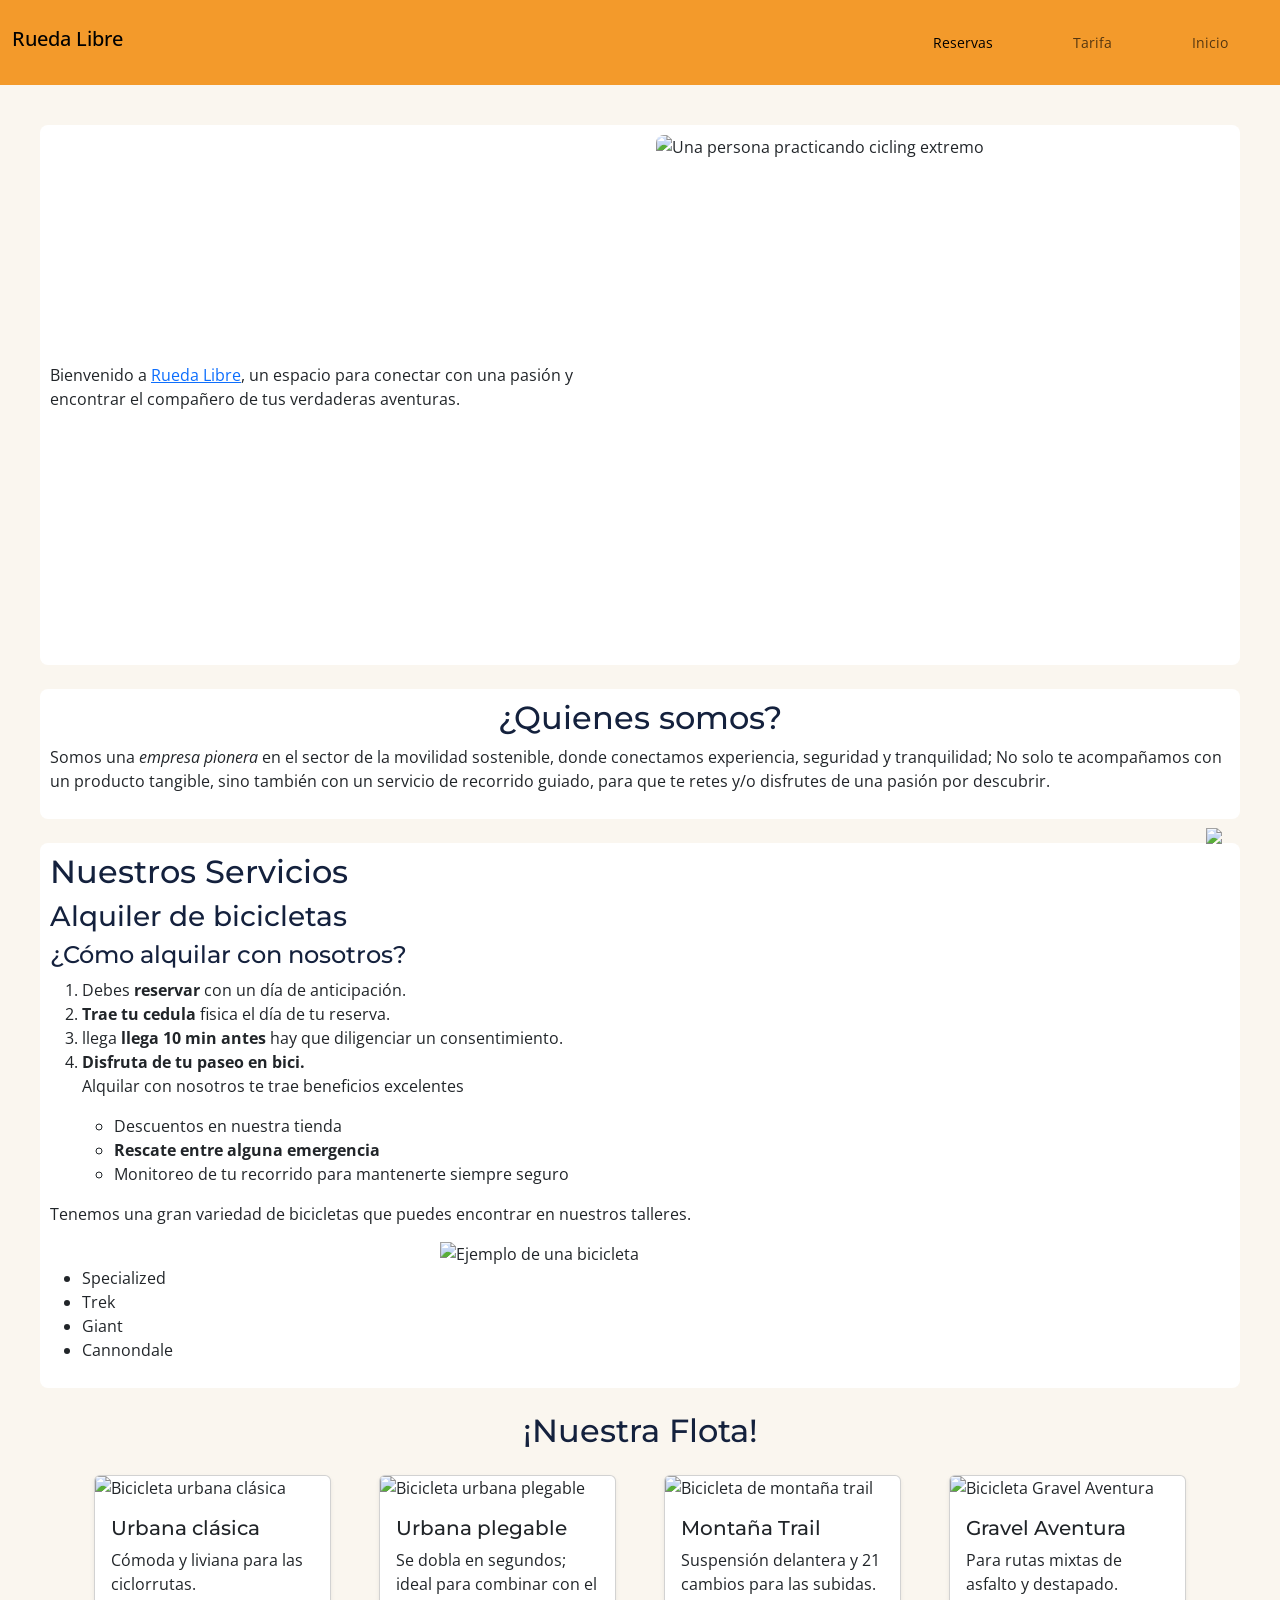
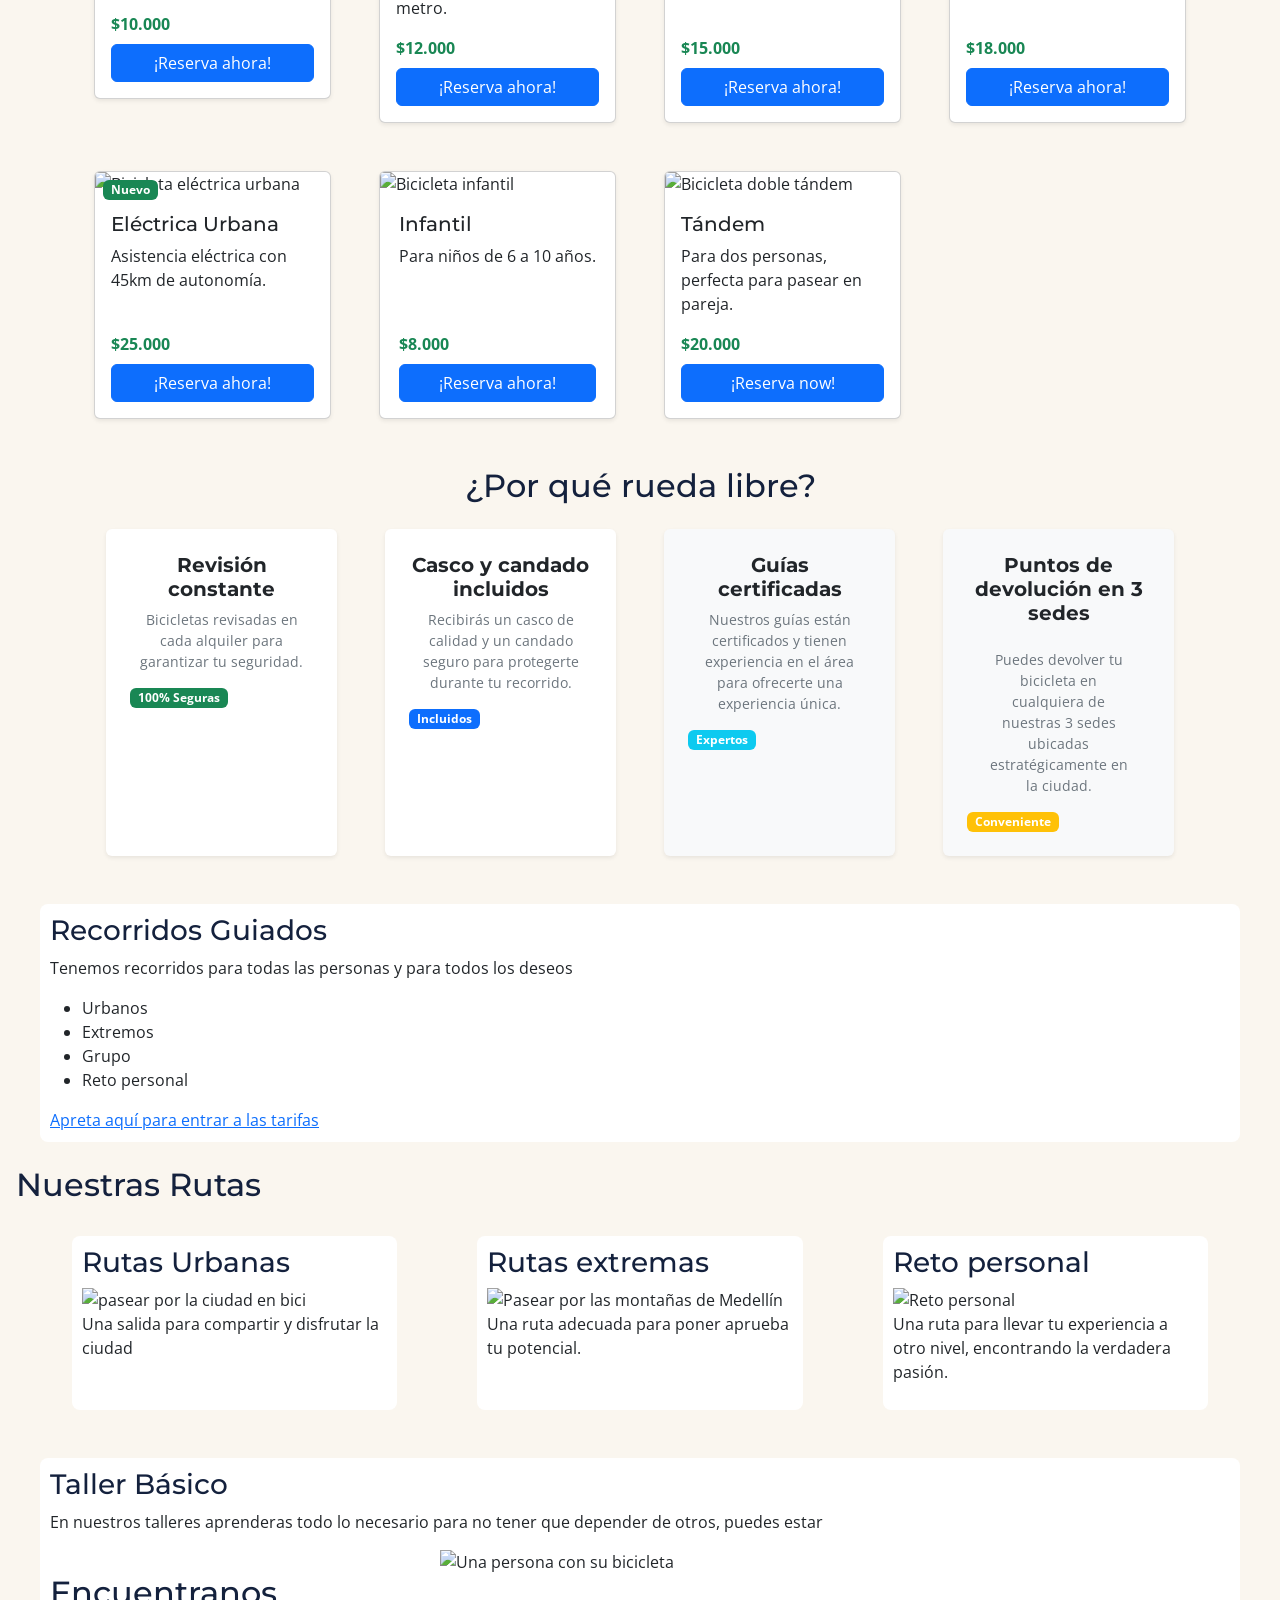
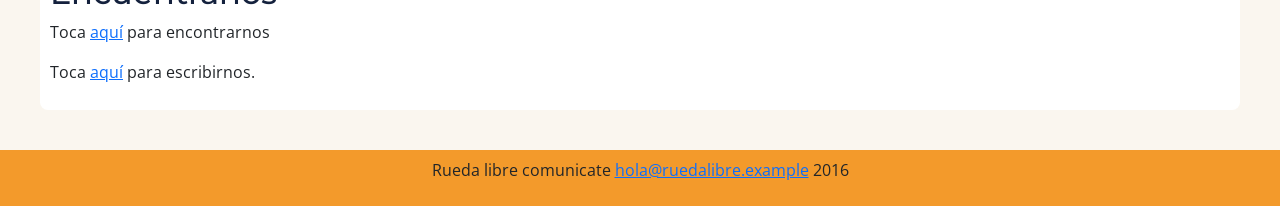
==== commit 047b00dd: "fear: organización del menu y botones del menu tipo menu hamburguesa en lg" ====
--- a/index.html
+++ b/index.html
@@ -17,16 +17,27 @@
 
 <body>
     <header>
-        <h1> Rueda libre</h1>
-        <nav id = "menu1" class = "activo">
-            <ul id = "menu" class = "activo">
-            
-                <li><a href="../index.html">Estas en el inicio</a></li>
-                <li><a href="paginas/tarifas.html">Tarifas</a></li>
-                <li><a href="paginas/reservas.html">Reservas</a></li>
-            
-            </ul>
-        </nav>
+        <nav class="navbar navbar-expand-lg ">
+  <div class="container-fluid">
+    <a class="navbar-brand h1" href="index.html">Rueda Libre</a>
+    <button class="navbar-toggler" type="button" data-bs-toggle="collapse" data-bs-target="#menu" aria-controls="navbarNav" aria-expanded="false" aria-label="Toggle navigation">
+      <span class="navbar-toggler-icon"></span>
+    </button>
+    <div class="collapse navbar-collapse " id="menu">
+      <ul class="navbar-nav ms-auto ">
+        <li class="nav-item">
+          <button type="button" class=" btn btn-sm cta-boton"><a class="nav-link active btn btn-lg" aria-current="page" href="paginas/reservas.html">Reservas</a></button>
+        </li>
+        <li class="nav-item">
+          <button type="button" class=" btn btn-sm cta-boton"><a class="nav-link btn btn-sm" href="paginas/tarifas.html">Tarifa</a></button>
+        </li>
+        <li class="nav-item">
+          <button type="button" class=" btn btn-sm cta-boton"><a class="nav-link" href="index.html">Inicio</a></button>
+        </li>
+      </ul>
+    </div>
+  </div>
+</nav>
     </header>
     <main>
     <section class = "portada tarjetas">
@@ -287,7 +298,7 @@
 
      <a href="https://wa.me/573000000000" class="whatsapp" 
     target="_blank" aria-label="Contactanos por WPP" rel="noopener noreferrer"><img src="img/whatsapp.webp" alt="WPP" width="50"></a>
-
+ <script src="https://cdn.jsdelivr.net/npm/bootstrap@5.3.8/dist/js/bootstrap.bundle.min.js" integrity="sha384-FKyoEForCGlyvwx9Hj09JcYn3nv7wiPVlz7YYwJrWVcXK/BmnVDxM+D2scQbITxI" crossorigin="anonymous"></script>
 </body>
 
 </html>
--- a/css/style.css
+++ b/css/style.css
@@ -30,44 +30,47 @@
     color: var(--titulos--encabezados);
 }
 
-main, header, footer {
+ main, /*header,*/ footer { 
     max-width: 100%;
     margin: 0 auto;
     padding: var(--espacio-md);
 }
 
-header {
+header{
+    background-color: #F39A2B;
+}
+
+/* header {
     display: flex;
     justify-content: space-between;
     align-items: center;
     background-color: #F39A2B;
     padding: 0.5rem;
     transition: transform 0.2s ease;
-}
+} */
 
 footer {
     display: flex;
     justify-content: space-evenly;
-    align-items: flex-start;
     flex-wrap: wrap;
     background-color: #F39A2B;
     padding: 0.5rem;
     transition: transform 0.2s ease;
 }
 
-#menu {
+/* #menu {
     display: flex;
     gap: 1.5rem;
     flex-wrap: wrap;
-}
-
-#menu a { 
+} */
+
+/* #menu a { 
     color: var(--texto--secundario); 
     transition: all 0.3s ease;
     text-decoration: none;
-}
-
-#menu a.activo,
+} */
+
+/* #menu a.activo, */
 #menu a:hover,
 #menu a:focus { 
     color: var(--botones--enlaces); 
@@ -192,7 +195,6 @@
 
 .cta-boton {
     display: inline-block;
-    background-color: var(--botones--enlaces);
     color: black;
     padding: var(--espacio-md) var(--espacio-xl);
     border: none;
@@ -204,7 +206,7 @@
 }
 
 .cta-boton:hover {
-    background-color: #14532d; 
+    background-color:var(--titulos--encabezados); 
     transform: scale(1.05); 
 }
 
@@ -302,16 +304,15 @@
 }
 
 /* ESTILOS BASE (Móvil: Menú debajo y centrado) */
-header {
-    display: flex;
-    flex-direction: column;
+/* header {
+    display: flex;
     align-items: center;
     text-align: center;
     background-color: #F39A2B;
     padding: 1rem;
-}
-
-#menu {
+} */
+
+/* #menu {
     display: flex;
     justify-content: center;
     gap: 1rem;
@@ -319,12 +320,12 @@
     padding: 0;
     margin-top: 0.5rem;
     list-style: none;
-}
+} */
 
 /* TABLET Y ESCRITORIO (Desde 768px en adelante) */
-@media (min-width: 768px) {
+/* @media (min-width: 768px) {
     header {
-        flex-direction: row; /* Vuelve a estar lado a lado */
+        flex-direction: row; /* Vuelve a estar lado a lado 
         justify-content: space-between;
         align-items: center;
     }
@@ -332,7 +333,7 @@
     #menu {
         margin-top: 0;
     }
-}
+} */
 
 /* Estilos base móviles para las tablas */
 table {
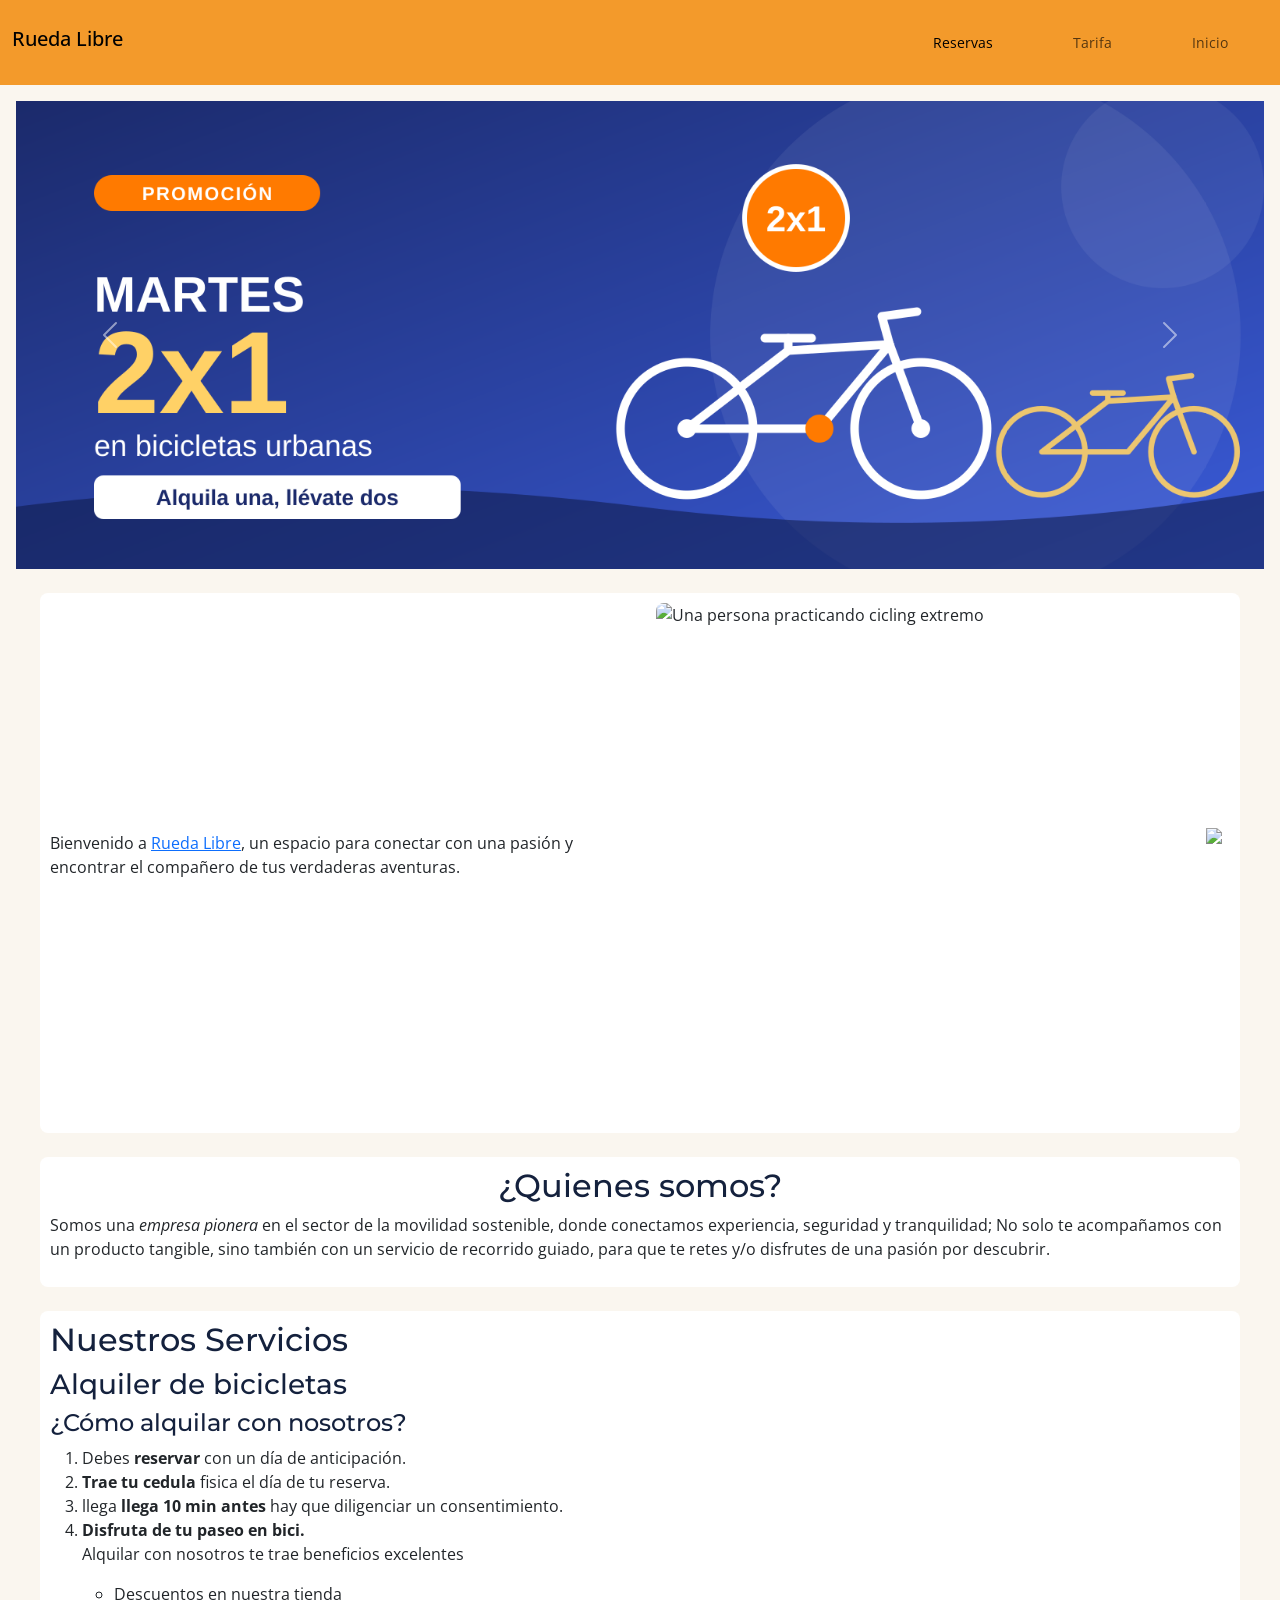
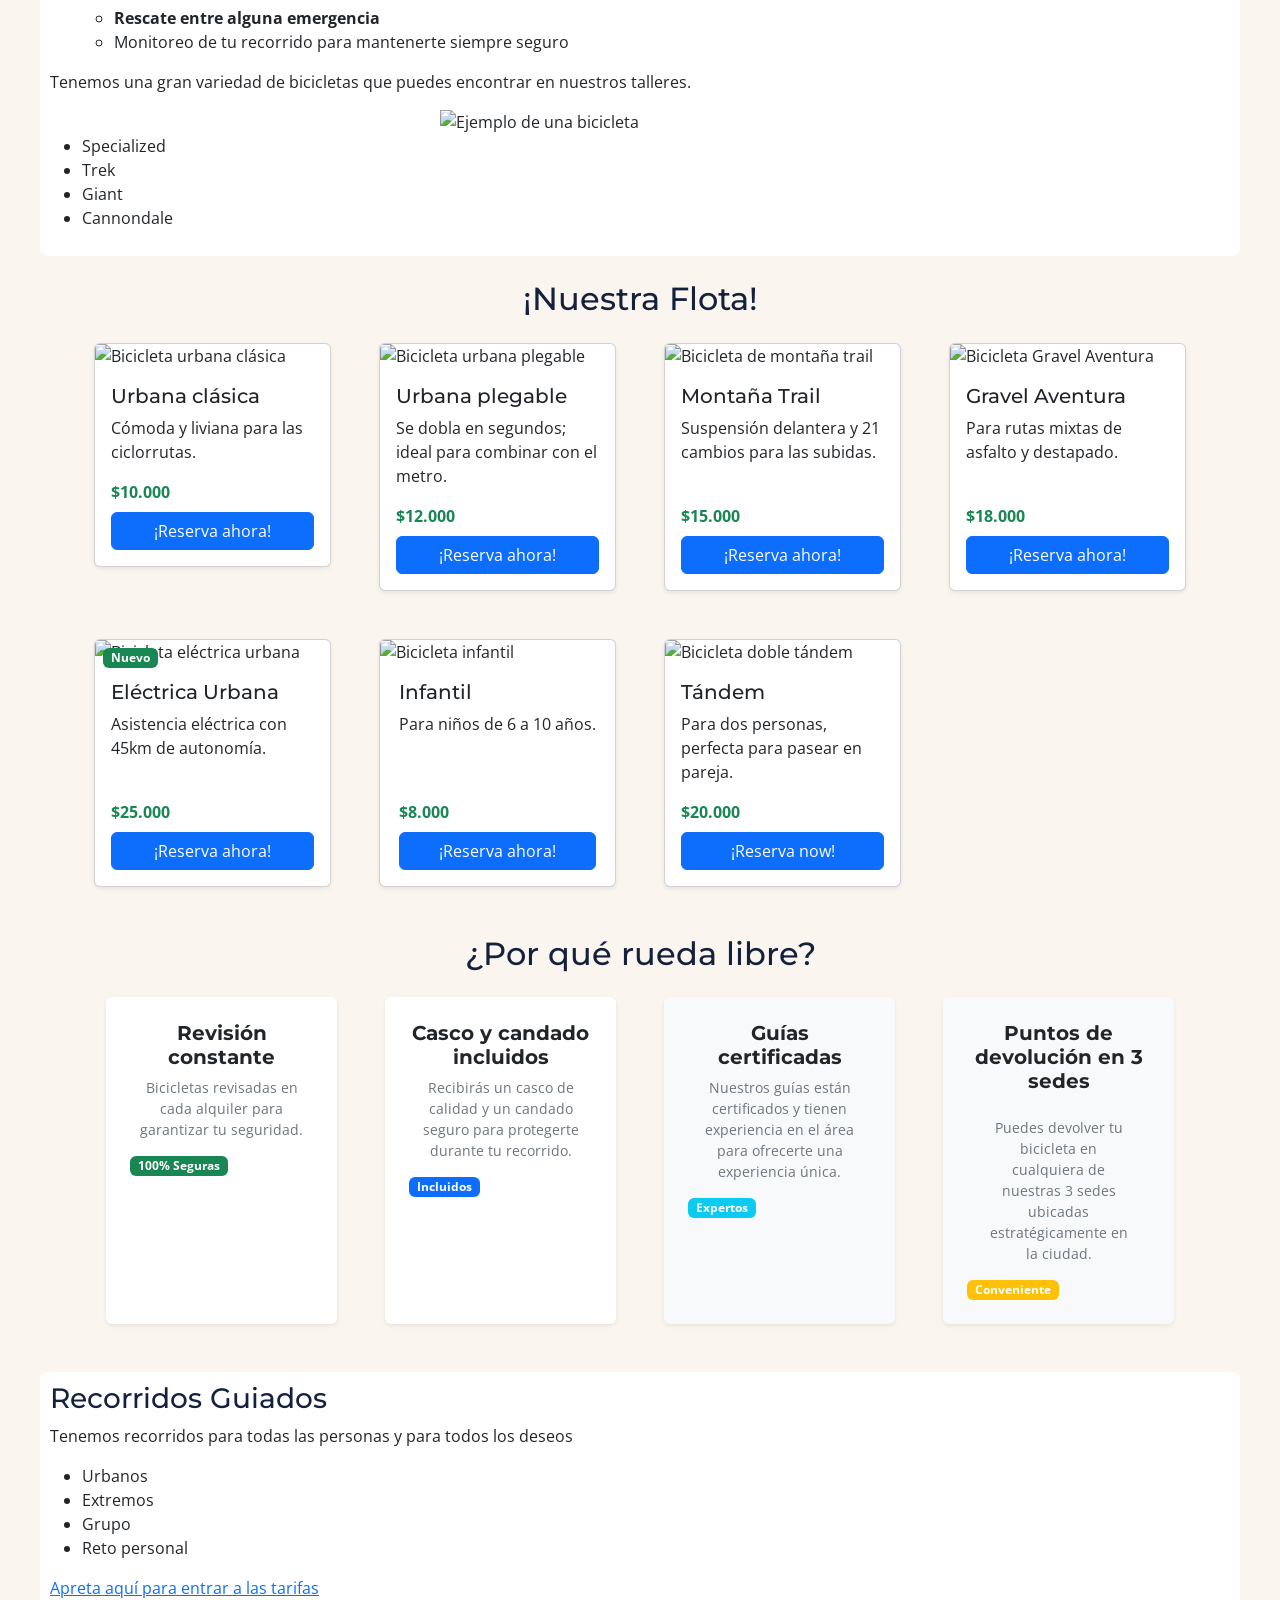
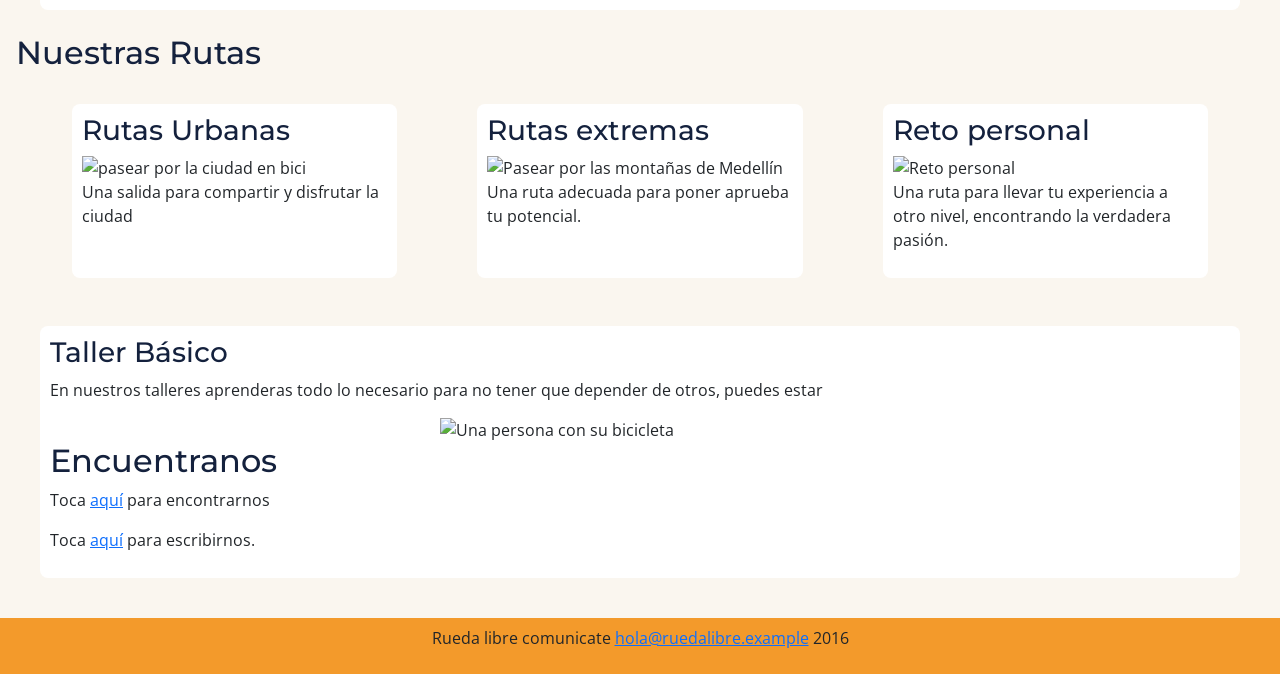
==== commit 3fc2cb58: "fear: carrusel y cards" ====
--- a/index.html
+++ b/index.html
@@ -40,6 +40,27 @@
 </nav>
     </header>
     <main>
+    <div id="carouselExampleAutoplaying" class="carousel slide" data-bs-ride="carousel">
+        <div class="carousel-inner">
+            <div class="carousel-item active">
+            <img src="img/banner-2x1-urbanas.png" class="d-block w-100" alt="">
+            </div>
+            <div class="carousel-item">
+            <img src="img/banner-bicicletas-electricas.png" class="d-block w-100" alt="">
+            </div>
+            <div class="carousel-item">
+            <img src="img/banner-cumpleanos-recorrido.png" class="d-block w-100" alt="">
+            </div>
+        </div>
+        <button class="carousel-control-prev" type="button" data-bs-target="#carouselExampleAutoplaying" data-bs-slide="prev">
+            <span class="carousel-control-prev-icon" aria-hidden="true"></span>
+            <span class="visually-hidden">Previous</span>
+        </button>
+        <button class="carousel-control-next" type="button" data-bs-target="#carouselExampleAutoplaying" data-bs-slide="next">
+            <span class="carousel-control-next-icon" aria-hidden="true"></span>
+            <span class="visually-hidden">Next</span>
+        </button>
+    </div>
     <section class = "portada tarjetas">
         <article class = "portada-texto">
             <p>Bienvenido a <a href="#Encuentranos">Rueda Libre</a>, un espacio para conectar con una pasión y encontrar
--- a/css/style.css
+++ b/css/style.css
@@ -195,7 +195,7 @@
 
 .cta-boton {
     display: inline-block;
-    color: black;
+    color: white;
     padding: var(--espacio-md) var(--espacio-xl);
     border: none;
     border-radius: var(--radio);
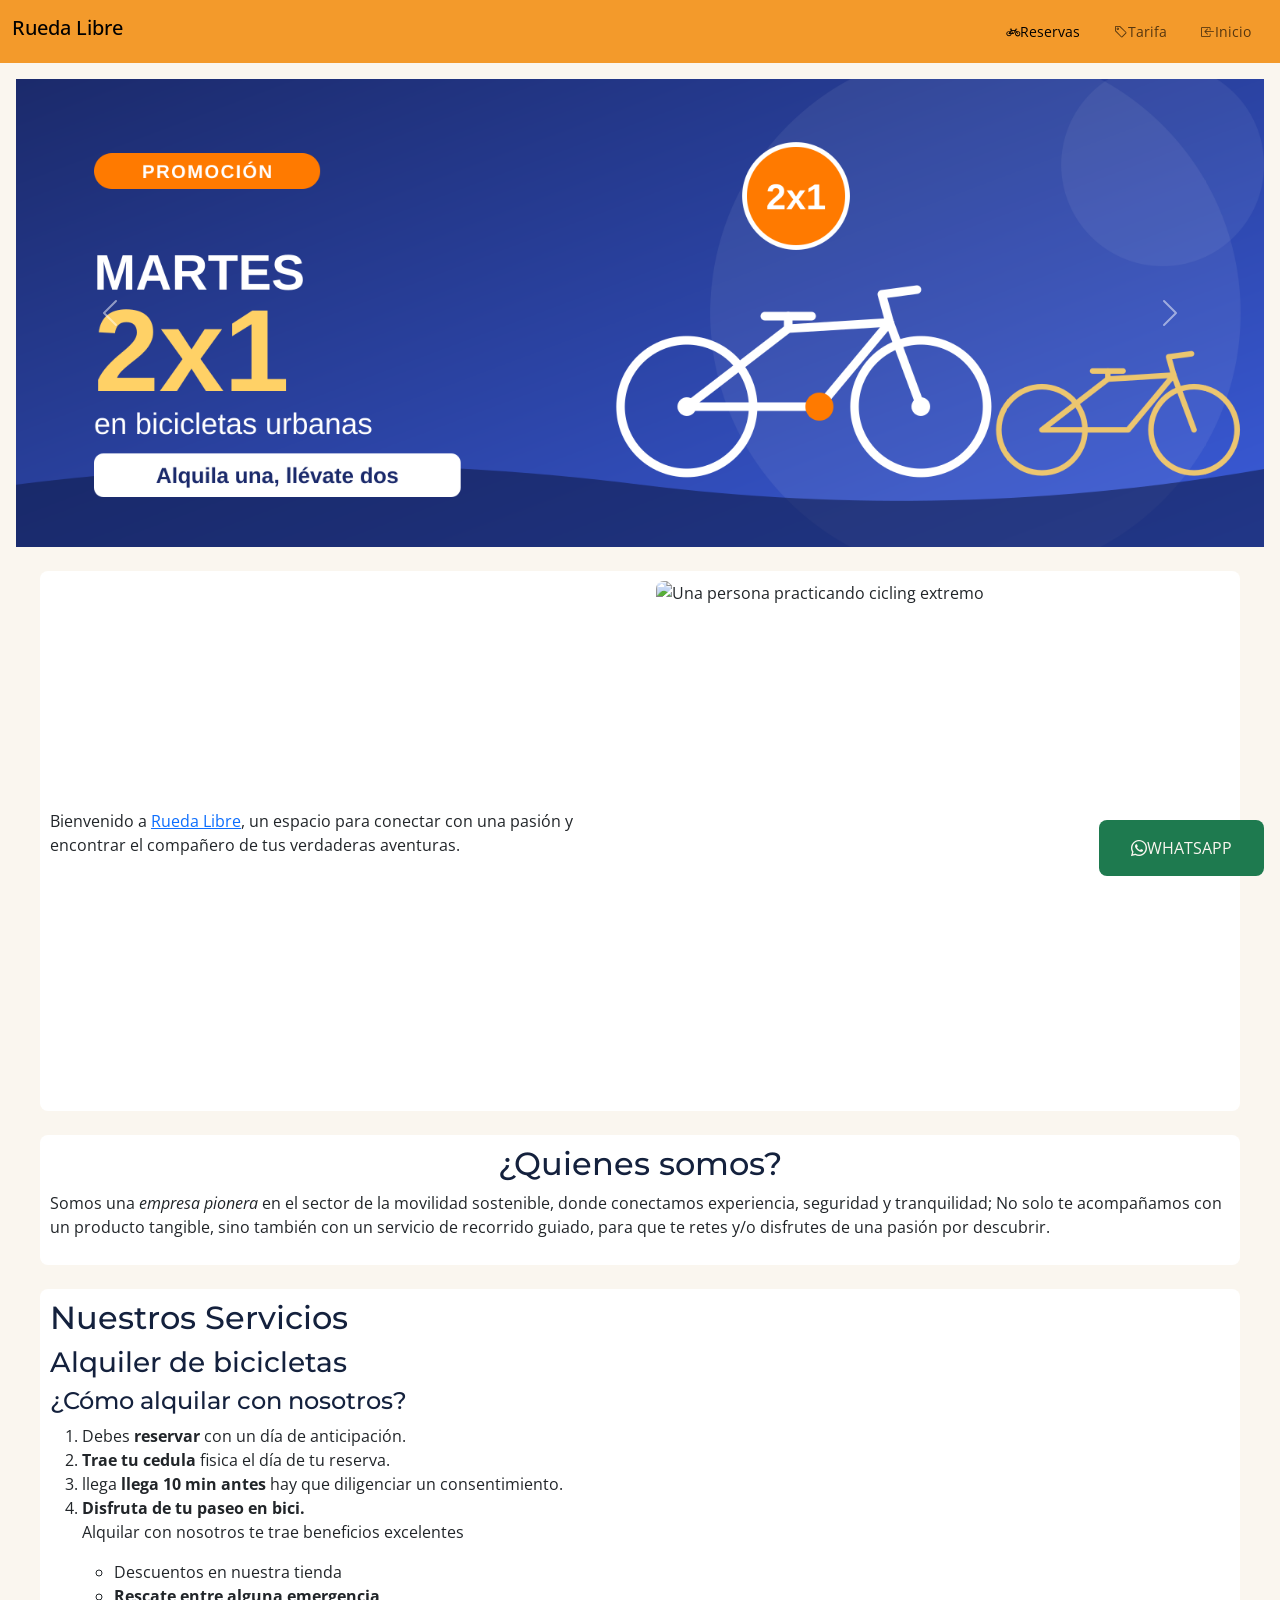
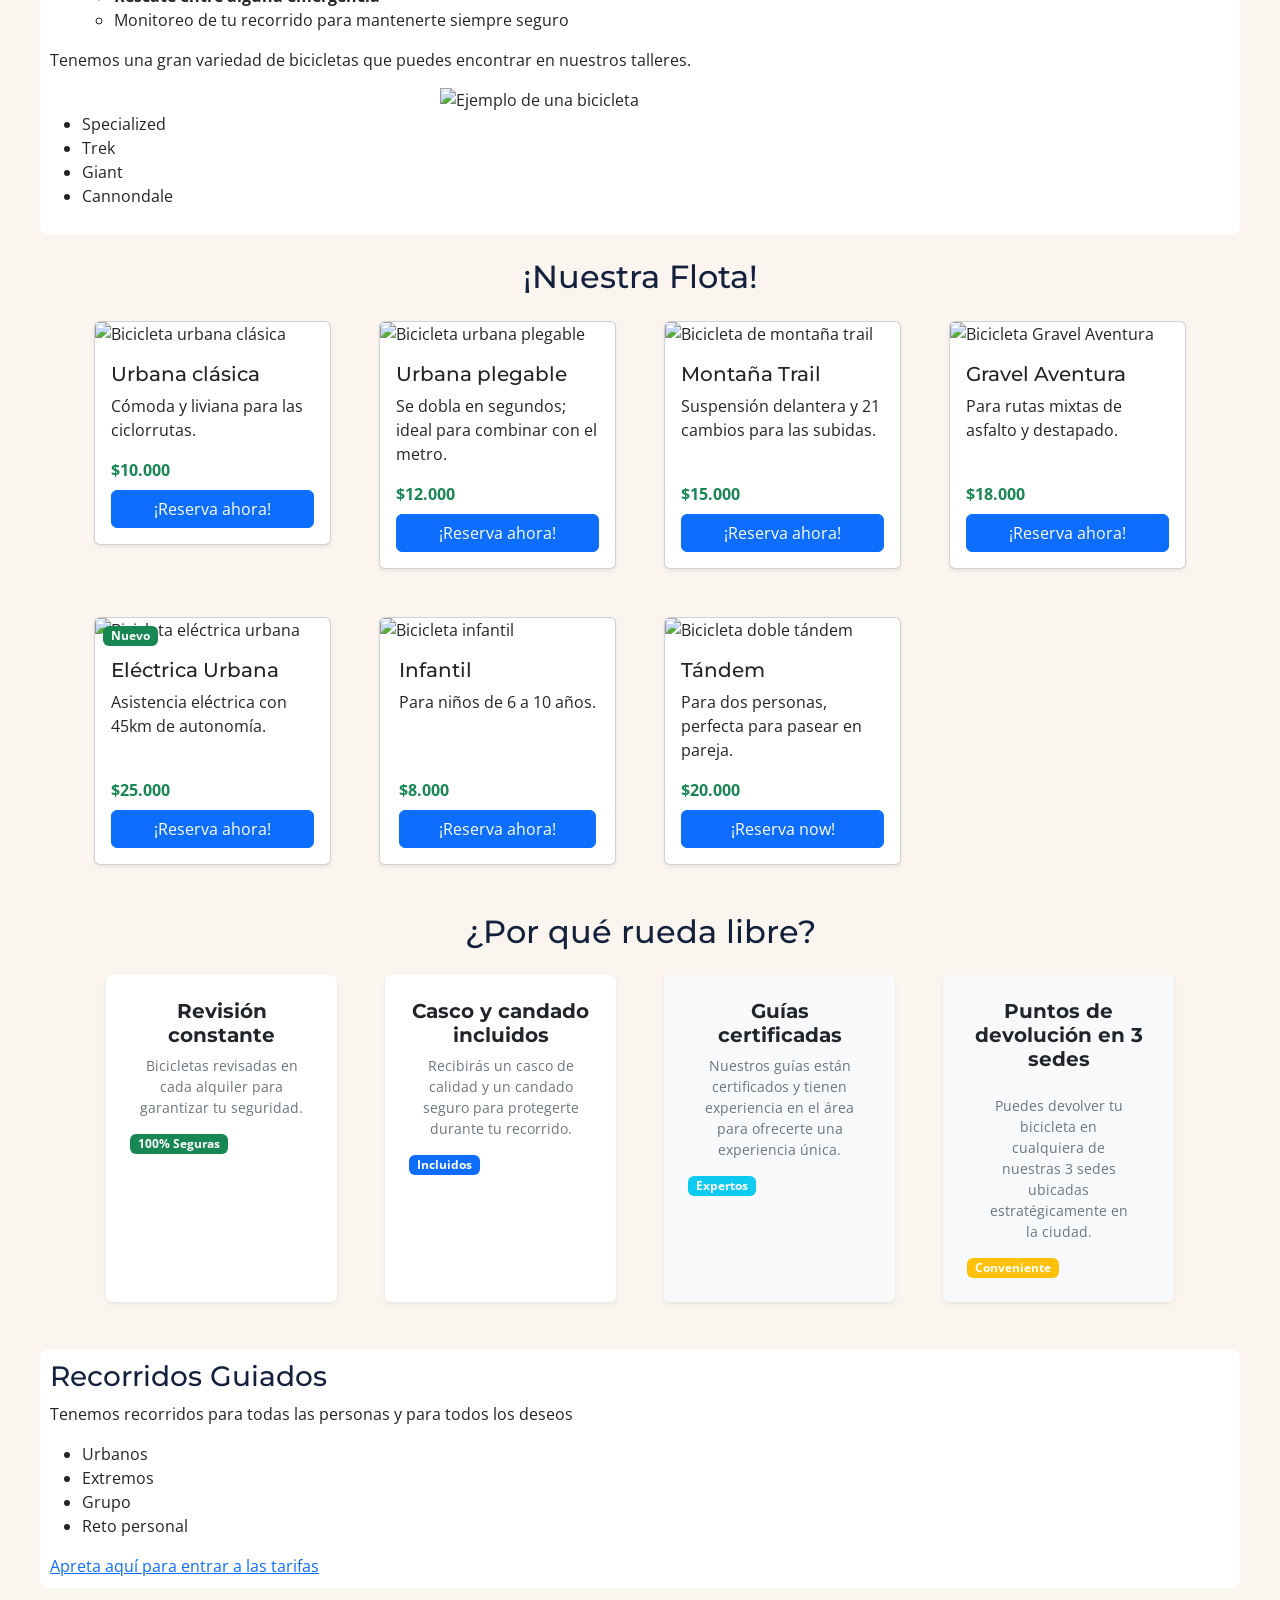
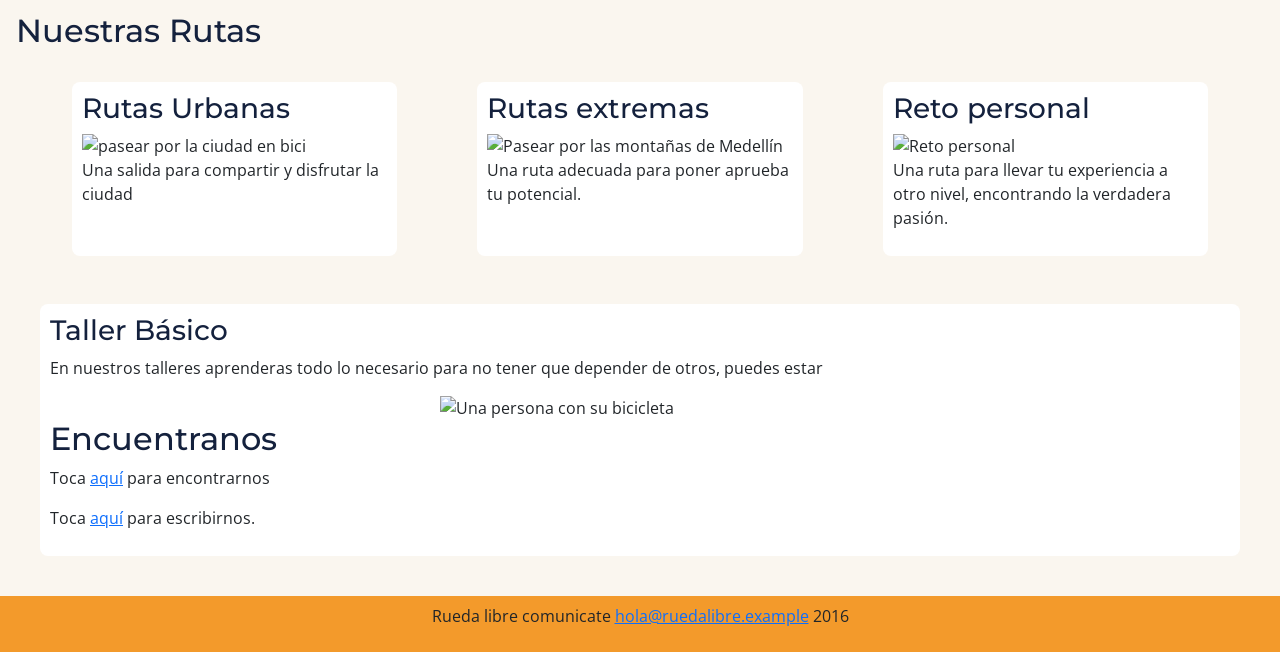
==== commit a50e0771: "docs:Rueda libre v2.0" ====
--- a/index.html
+++ b/index.html
@@ -11,6 +11,7 @@
     <link rel="preconnect" href="https://fonts.gstatic.com" crossorigin>
     <link href="https://fonts.googleapis.com/css2?family=Montserrat:wght@700&family=Open+Sans:ital,wght@0,300..800;1,300..800&display=swap" rel="stylesheet">
    <link href="https://cdn.jsdelivr.net/npm/bootstrap@5.3.3/dist/css/bootstrap.min.css" rel="stylesheet" integrity="sha384-QWTKZyjpPEjISv5WaRU9OFeRpok6YctnYmDr5pNlyT2bRjXh0JMhjY6hW+ALEwIH" crossorigin="anonymous">
+   <link rel="stylesheet" href="https://cdn.jsdelivr.net/npm/bootstrap-icons@1.13.2/font/bootstrap-icons.min.css">
     <link rel="stylesheet" href="css/style.css">
 
 </head>
@@ -23,16 +24,16 @@
     <button class="navbar-toggler" type="button" data-bs-toggle="collapse" data-bs-target="#menu" aria-controls="navbarNav" aria-expanded="false" aria-label="Toggle navigation">
       <span class="navbar-toggler-icon"></span>
     </button>
-    <div class="collapse navbar-collapse " id="menu">
+    <div class="collapse navbar-collapse" id="menu">
       <ul class="navbar-nav ms-auto ">
         <li class="nav-item">
-          <button type="button" class=" btn btn-sm cta-boton"><a class="nav-link active btn btn-lg" aria-current="page" href="paginas/reservas.html">Reservas</a></button>
+          <button type="button" class=" btn btn-sm"><a class="nav-link active btn btn-lg" aria-current="page" href="paginas/reservas.html"><i class="bi bi-bicycle"></i>Reservas</a></button>
         </li>
         <li class="nav-item">
-          <button type="button" class=" btn btn-sm cta-boton"><a class="nav-link btn btn-sm" href="paginas/tarifas.html">Tarifa</a></button>
+          <button type="button" class=" btn btn-sm"><a class="nav-link btn btn-sm" href="paginas/tarifas.html"><i class="bi bi-tag"></i>Tarifa</a></button>
         </li>
         <li class="nav-item">
-          <button type="button" class=" btn btn-sm cta-boton"><a class="nav-link" href="index.html">Inicio</a></button>
+          <button type="button" class=" btn btn-sm"><a class="nav-link" href="index.html"><i class="bi bi-box-arrow-in-left"></i>Inicio</a></button>
         </li>
       </ul>
     </div>
@@ -317,8 +318,8 @@
             </p>
         </footer>
 
-     <a href="https://wa.me/573000000000" class="whatsapp" 
-    target="_blank" aria-label="Contactanos por WPP" rel="noopener noreferrer"><img src="img/whatsapp.webp" alt="WPP" width="50"></a>
+     <a href="https://wa.me/573000000000" class="whatsapp cta-boton" 
+    target="_blank" aria-label="Contactanos por WPP" rel="noopener noreferrer"><i class="bi bi-whatsapp"></i>WHATSAPP</a>
  <script src="https://cdn.jsdelivr.net/npm/bootstrap@5.3.8/dist/js/bootstrap.bundle.min.js" integrity="sha384-FKyoEForCGlyvwx9Hj09JcYn3nv7wiPVlz7YYwJrWVcXK/BmnVDxM+D2scQbITxI" crossorigin="anonymous"></script>
 </body>
 
--- a/css/style.css
+++ b/css/style.css
@@ -3,6 +3,7 @@
     --titulos--encabezados: #14213D;
     --fondo--general: #FAF6EF;
     --texto--secundario: #5B6470;
+    --naranja--pedal:#F39A2B;
     --fuente--titulos: 'Montserrat', sans-serif;
     --fuente--texto: 'Open Sans', sans-serif;
     
@@ -158,15 +159,11 @@
 .formulario input:not([type="radio"]):not([type="checkbox"]):focus,
 .formulario select:focus,
 .formulario textarea:focus {
-    outline: 3px solid var(--botones--enlaces);
-    outline-offset: 2px;
-    border-color: var(--botones--enlaces);
     background-color: #fff;
 }
 
 .formulario input[type="radio"]:focus,
 .formulario input[type="checkbox"]:focus {
-    outline: 3px solid var(--botones--enlaces);
     outline-offset: 2px;
 }
 
@@ -195,14 +192,14 @@
 
 .cta-boton {
     display: inline-block;
-    color: white;
+    color: var(--fondo--general);
     padding: var(--espacio-md) var(--espacio-xl);
     border: none;
     border-radius: var(--radio);
     text-decoration: none;
     cursor: pointer;
     text-align: center;
-    transition: background-color 0.3s ease, transform 0.2s ease;
+    background-color: var(--botones--enlaces);
 }
 
 .cta-boton:hover {
@@ -367,4 +364,27 @@
         gap: 2rem;
         align-items: start;
     } 
-}*/+}*/
+
+#politicas {
+    .modal-header {
+        background-color: var(--naranja--pedal);
+        border-bottom-color: var(--naranja--pedal);
+    }
+    .modal-title {
+        color: var(--titulos--encabezados);
+        background-color: transparent;
+    }
+    .btn-close {
+        filter: invert(1) grayscale(100%) brightness(200%);
+    }
+    .modal-content {
+        --bs-modal-bg: var(--fondo--general);
+        --bs-modal-color: var(--titulos--encabezados);
+    }
+    .btn{
+        background-color: var(--botones--enlaces);
+        color: var(--fondo--general);
+        border:none;
+    }
+}
